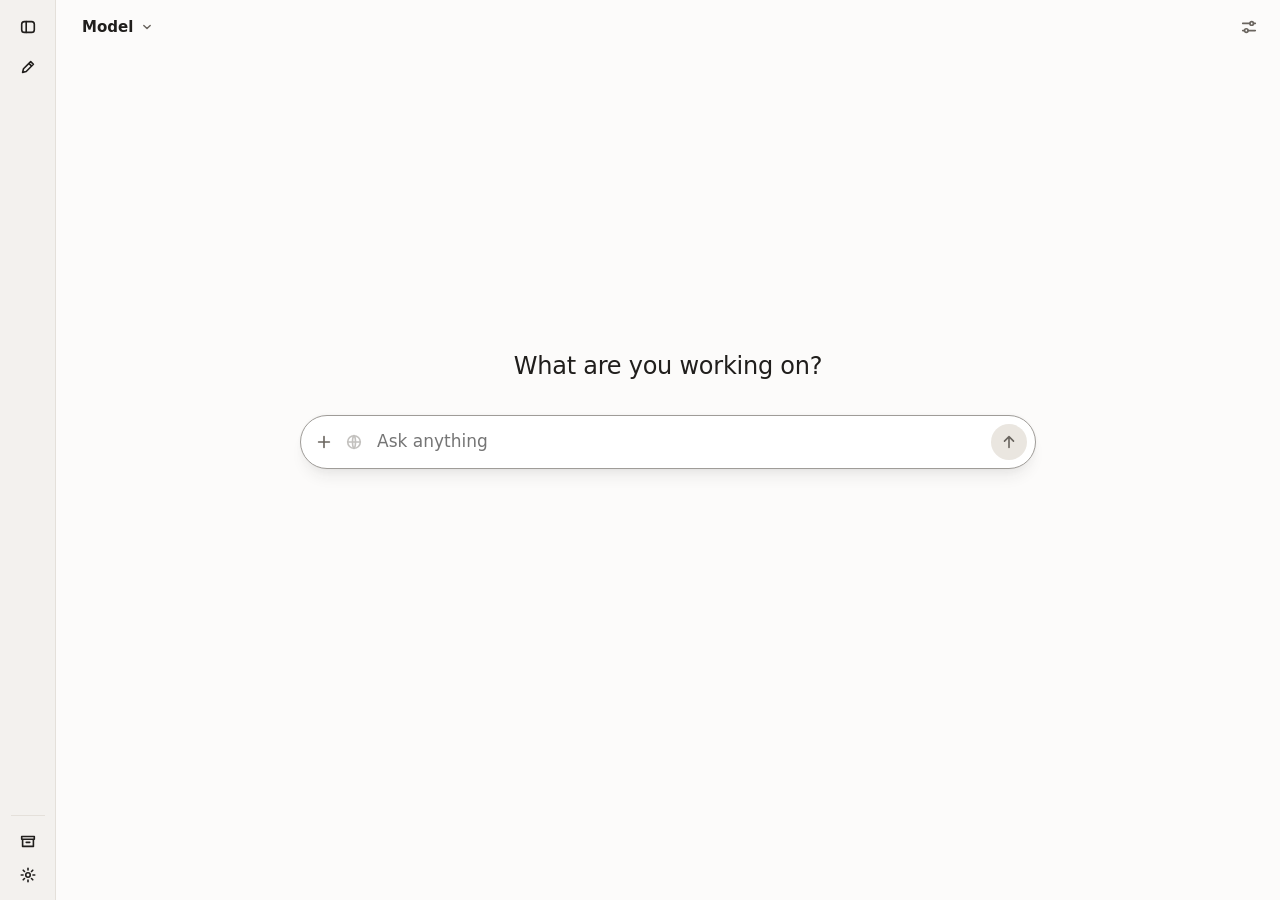
==== app/static/index.html @ 1ac556c8 "backup carries the defaults for new chats; titles follow the default model on a custom endpoint Co-A" ====
<!doctype html>
<html lang="en">
  <meta charset="utf-8" />
  <meta
    name="viewport"
    content="width=device-width, initial-scale=1, viewport-fit=cover"
  />
  <title>ChitChat</title>
  <link rel="stylesheet" href="vendor/katex/katex.min.css" />
  <link rel="stylesheet" href="vendor/open-props/sizes.min.css" />
  <link rel="stylesheet" href="vendor/open-props/shadows.min.css" />
  <link rel="stylesheet" href="vendor/open-props/easings.min.css" />
  <link rel="stylesheet" href="vendor/open-props/fonts.min.css" />
  <link rel="stylesheet" href="vendor/open-props/zindex.min.css" />
  <link rel="stylesheet" href="style.css" />
  <script src="early/theme.js"></script>
  <link
    rel="icon"
    href="data:image/svg+xml,%3Csvg xmlns='http://www.w3.org/2000/svg' viewBox='0 0 20 20'%3E%3Crect width='20' height='20' rx='5' fill='%230f7b6c'/%3E%3Cpath d='M5 6h10M5 10h7' stroke='white' stroke-width='1.8' stroke-linecap='round'/%3E%3C/svg%3E"
  />
  <body>
    <aside id="sidebar" aria-label="Conversations">
      <div class="side-head">
        <span class="brand">ChitChat</span>
        <button
          type="button"
          class="icon-btn nav-toggle"
          aria-label="Show conversations"
          title="Show conversations"
          aria-expanded="false"
        >
          <svg viewBox="0 0 20 20" aria-hidden="true">
            <rect x="3" y="4" width="14" height="12" rx="3" />
            <path d="M8 4v12" />
          </svg>
        </button>
      </div>
      <button
        id="new-chat"
        type="button"
        class="side-item"
        aria-label="New chat"
        title="New chat"
      >
        <svg viewBox="0 0 20 20" aria-hidden="true">
          <path d="M4 16l1-4 8-8 3 3-8 8-4 1zM11 6l3 3" />
        </svg>
        <span class="label">New chat</span>
      </button>
      <input
        id="search"
        dir="auto"
        type="search"
        class="side-search"
        placeholder="Search chats"
        aria-label="Search conversations"
        autocomplete="off"
        maxlength="200"
      />
      <nav id="conversations"></nav>
      <div class="side-foot">
        <button
          id="archived-btn"
          type="button"
          class="side-item"
          aria-pressed="false"
          aria-label="Archived chats"
          title="Archived chats"
        >
          <svg viewBox="0 0 20 20" aria-hidden="true">
            <path d="M3 5h14v3H3zM4 8v8h12V8M8 11.5h4" />
          </svg>
          <span class="label">Archived chats</span>
        </button>
        <button
          id="prefs-btn"
          type="button"
          class="side-item"
          aria-haspopup="dialog"
          aria-label="Settings"
          title="Settings"
        >
          <svg viewBox="0 0 20 20" aria-hidden="true">
            <circle cx="10" cy="10" r="2.5" />
            <path
              d="M10 2.5v2M10 15.5v2M2.5 10h2M15.5 10h2M4.7 4.7l1.4 1.4M13.9 13.9l1.4 1.4M4.7 15.3l1.4-1.4M13.9 6.1l1.4-1.4"
            />
          </svg>
          <span class="label">Settings</span>
        </button>
      </div>
    </aside>
    <div id="scrim" hidden></div>

    <main>
      <header class="topbar">
        <button
          id="toggle-nav"
          type="button"
          class="icon-btn nav-toggle"
          aria-label="Show conversations"
          title="Show conversations"
          aria-expanded="false"
        >
          <svg viewBox="0 0 20 20" aria-hidden="true">
            <path d="M3 6h14M3 10h14M3 14h14" />
          </svg>
        </button>
        <button
          id="model-btn"
          type="button"
          class="model-btn"
          popovertarget="model-menu"
          aria-haspopup="menu"
          aria-label="Model"
        >
          <span id="model-name">Model</span>
          <svg viewBox="0 0 20 20" aria-hidden="true">
            <path d="M6 8l4 4 4-4" />
          </svg>
        </button>
        <h1 id="title" dir="auto">New chat</h1>
        <a
          id="export-btn"
          class="icon-btn"
          download
          aria-label="Download as Markdown"
          title="Download as Markdown"
          hidden
        >
          <svg viewBox="0 0 20 20" aria-hidden="true">
            <path d="M10 3v9M6 8.5l4 4 4-4M4 16h12" />
          </svg>
        </a>
        <button
          id="settings-btn"
          type="button"
          class="icon-btn"
          aria-label="Chat settings"
        >
          <svg viewBox="0 0 20 20" aria-hidden="true">
            <path d="M3 6h8M15 6h2M3 14h2M9 14h8" />
            <circle cx="13" cy="6" r="2" />
            <circle cx="7" cy="14" r="2" />
          </svg>
        </button>
      </header>

      <div id="messages" role="log" aria-label="Messages" tabindex="-1">
        <div id="empty">
          <h1>What are you working on?</h1>
        </div>
        <div id="thread"></div>
      </div>
      <form id="form">
        <button
          id="jump"
          type="button"
          class="round-btn"
          aria-label="Jump to latest"
          title="Jump to latest"
          hidden
        >
          <svg viewBox="0 0 20 20" aria-hidden="true">
            <path d="M10 4v12M5 11l5 5 5-5" />
          </svg>
        </button>
        <div class="composer">
          <div id="chips" class="chips" aria-live="polite" hidden></div>
          <div class="lead">
            <button
              id="attach"
              type="button"
              class="icon-btn"
              aria-label="Attach files"
              title="Attach files"
            >
              <svg viewBox="0 0 20 20" aria-hidden="true">
                <path d="M10 4v12M4 10h12" />
              </svg>
            </button>
            <button
              id="search-toggle"
              type="button"
              class="icon-btn"
              aria-pressed="false"
              aria-label="Web search"
              title="Web search: off"
              disabled
            >
              <svg viewBox="0 0 20 20" aria-hidden="true">
                <circle cx="10" cy="10" r="7" />
                <path
                  d="M3 10h14M10 3c2.2 2 2.2 12 0 14M10 3c-2.2 2-2.2 12 0 14"
                />
              </svg>
            </button>
            <button
              id="tools-btn"
              type="button"
              class="icon-btn"
              popovertarget="tools-menu"
              aria-haspopup="true"
              aria-label="Tools"
              title="Tools"
              hidden
            >
              <svg viewBox="0 0 20 20" aria-hidden="true">
                <path
                  d="M12.5 3a4 4 0 0 0-3.7 5.5L3.6 13.7a1.7 1.7 0 0 0 2.4 2.4l5.2-5.2A4 4 0 0 0 16.7 7.5l-2.4 2.4-2.2-.6-.6-2.2 2.4-2.4A4 4 0 0 0 12.5 3z"
                />
              </svg>
            </button>
          </div>
          <textarea
            id="input"
            dir="auto"
            rows="1"
            placeholder="Ask anything"
            aria-label="Message"
            autofocus
          ></textarea>
          <label id="effort-wrap" class="effort" title="Thinking effort" hidden>
            <svg viewBox="0 0 20 20" aria-hidden="true">
              <path
                d="M7.5 14.5h5M8.5 17h3M10 3a5 5 0 0 0-3 9c.6.5 1 1.2 1 2h4c0-.8.4-1.5 1-2a5 5 0 0 0-3-9z"
              />
            </svg>
            <select id="effort" aria-label="Thinking effort"></select>
          </label>
          <button id="send" type="submit" aria-label="Send message" disabled>
            <svg class="i-send" viewBox="0 0 20 20" aria-hidden="true">
              <path d="M10 16V4M5 9l5-5 5 5" />
            </svg>
            <svg class="i-stop" viewBox="0 0 20 20" aria-hidden="true">
              <rect x="5" y="5" width="10" height="10" rx="2" />
            </svg>
          </button>
        </div>
        <p id="composer-note" class="composer-note" role="alert" hidden></p>
        <input id="file-input" type="file" multiple hidden />
      </form>

      <div id="toast" role="status" hidden>
        <span></span>
        <button type="button" class="btn">Undo</button>
      </div>

      <div id="drop" hidden>
        <p>Drop files to attach them</p>
      </div>

      <div id="model-menu" popover role="menu" aria-label="Choose a model">
        <p class="menu-head" aria-hidden="true">Model</p>
        <div id="model-list"></div>
        <p class="menu-note">Applies from your next message.</p>
        <p class="field-error" role="alert" hidden></p>
        <button
          id="more-settings"
          type="button"
          role="menuitem"
          class="menu-item"
        >
          <svg viewBox="0 0 20 20" aria-hidden="true">
            <path d="M3 6h8M15 6h2M3 14h2M9 14h8" />
            <circle cx="13" cy="6" r="2" />
            <circle cx="7" cy="14" r="2" />
          </svg>
          <span class="menu-name">Chat settings…</span>
        </button>
      </div>

      <div
        id="retry-menu"
        popover
        role="menu"
        aria-label="Try again with another model"
      >
        <p class="menu-head" aria-hidden="true">Try again with</p>
        <div id="retry-list"></div>
        <p class="menu-note">
          For this reply only. The new answer is kept next to the old one.
        </p>
      </div>

      <div id="tools-menu" popover aria-label="Tools">
        <p class="menu-head" aria-hidden="true">Tools</p>
        <div id="tools-list"></div>
        <p class="menu-note">
          Switched on per chat; applies from your next message.
        </p>
      </div>
    </main>

    <dialog id="rename-dialog" closedby="any" aria-labelledby="rename-heading">
      <form method="dialog">
        <h2 id="rename-heading">Rename conversation</h2>
        <input
          id="rename-input"
          dir="auto"
          required
          maxlength="200"
          autocomplete="off"
          aria-label="Conversation title"
          autofocus
        />
        <div class="dialog-actions">
          <button type="button" class="btn" data-cancel>Cancel</button>
          <button type="submit" value="save" class="btn primary">Save</button>
        </div>
      </form>
    </dialog>

    <dialog id="purge-dialog" closedby="any" aria-labelledby="purge-heading">
      <form method="dialog">
        <h2 id="purge-heading">Delete old archived chats?</h2>
        <p id="purge-text"></p>
        <div class="dialog-actions">
          <button type="button" class="btn" data-cancel>Keep them</button>
          <button type="submit" value="delete" class="btn danger">
            Delete for good
          </button>
        </div>
      </form>
    </dialog>

    <dialog id="delete-dialog" closedby="any" aria-labelledby="delete-heading">
      <form method="dialog">
        <h2 id="delete-heading">Delete this conversation?</h2>
        <p>
          <strong id="delete-name"></strong> and all its messages will be
          removed. You can undo it for a few seconds afterwards.
        </p>
        <div class="dialog-actions">
          <button type="button" class="btn" data-cancel>Keep it</button>
          <button type="submit" value="delete" class="btn danger">
            Delete
          </button>
        </div>
      </form>
    </dialog>

    <dialog
      id="settings-dialog"
      closedby="any"
      aria-labelledby="settings-heading"
    >
      <form method="dialog">
        <h2 id="settings-heading">Chat settings</h2>
        <label
          >Model
          <select id="set-model"></select
        ></label>
        <label
          >System prompt
          <textarea
            id="set-system"
            dir="auto"
            rows="4"
            maxlength="10000"
            placeholder="Optional. Applies to this conversation only."
          ></textarea>
        </label>
        <label id="effort-field"
          >Reasoning effort
          <select id="set-effort"></select>
        </label>
        <label id="temp-field"
          >Temperature
          <input
            id="set-temp"
            type="number"
            min="0"
            max="2"
            step="0.1"
            placeholder="Default"
          />
        </label>
        <p class="field-note">Changes apply from your next message.</p>
        <p id="usage-total" class="field-note" hidden></p>
        <p id="export-row" class="field-note" hidden>
          Export this chat: <a id="export-md" download>Markdown</a> ·
          <a id="export-json" download>JSON</a>
        </p>
        <p class="field-error" role="alert" hidden></p>
        <div class="dialog-actions">
          <button type="button" class="btn" data-cancel>Cancel</button>
          <button type="submit" value="save" class="btn primary">Save</button>
        </div>
      </form>
    </dialog>

    <dialog id="prefs-dialog" closedby="any" aria-labelledby="prefs-heading">
      <header class="prefs-head">
        <h2 id="prefs-heading">Settings</h2>
        <button
          type="button"
          class="icon-btn"
          data-cancel
          aria-label="Close settings"
          title="Close"
        >
          <svg viewBox="0 0 20 20" aria-hidden="true">
            <path d="M5 5l10 10M15 5L5 15" />
          </svg>
        </button>
      </header>
      <div class="prefs-body">
        <div
          class="prefs-tabs"
          role="tablist"
          aria-orientation="vertical"
          aria-label="Settings sections"
        >
          <button
            type="button"
            role="tab"
            id="tab-general"
            aria-controls="panel-general"
            aria-selected="true"
          >
            General
          </button>
          <button
            type="button"
            role="tab"
            id="tab-personalization"
            aria-controls="panel-personalization"
            aria-selected="false"
            tabindex="-1"
          >
            Personalization
          </button>
          <button
            type="button"
            role="tab"
            id="tab-data"
            aria-controls="panel-data"
            aria-selected="false"
            tabindex="-1"
          >
            Data controls
          </button>
          <button
            type="button"
            role="tab"
            id="tab-server"
            aria-controls="panel-server"
            aria-selected="false"
            tabindex="-1"
          >
            Server
          </button>
        </div>

        <div class="prefs-panels">
          <section
            role="tabpanel"
            id="panel-general"
            aria-labelledby="tab-general"
            tabindex="0"
          >
            <h3>General</h3>
            <div class="pref-card">
              <div class="pref-row">
                <div class="pref-text">
                  <label for="pref-theme">Appearance</label>
                  <p id="pref-theme-note">
                    Follow your system, or always light or dark.
                  </p>
                </div>
                <select id="pref-theme" aria-describedby="pref-theme-note">
                  <option value="system">System</option>
                  <option value="light">Light</option>
                  <option value="dark">Dark</option>
                </select>
              </div>
            </div>
            <h3>New chats</h3>
            <div class="pref-card">
              <div class="pref-row">
                <div class="pref-text">
                  <label for="pref-model">Model</label>
                  <p id="pref-model-note">
                    Used by every chat that doesn't pick its own.
                  </p>
                </div>
                <select
                  id="pref-model"
                  aria-describedby="pref-model-note"
                ></select>
              </div>
              <div class="pref-row">
                <div class="pref-text">
                  <label for="pref-effort">Thinking effort</label>
                  <p id="pref-effort-note">
                    For models that think before they answer.
                  </p>
                </div>
                <select
                  id="pref-effort"
                  aria-describedby="pref-effort-note"
                ></select>
              </div>
              <div class="pref-row">
                <div class="pref-text">
                  <label for="pref-search">Web search</label>
                  <p id="pref-search-note">
                    Start new chats with web search on.
                  </p>
                </div>
                <input
                  id="pref-search"
                  type="checkbox"
                  role="switch"
                  aria-describedby="pref-search-note"
                />
              </div>
            </div>
            <p id="defaults-error" class="field-error" role="alert" hidden>
              Couldn't save. Check your connection and try again.
            </p>
            <h3>Keyboard shortcuts</h3>
            <div class="pref-card" id="shortcut-list"></div>
            <p class="pref-note">
              One chat can differ: the sliders button at the top right of a chat
              sets its own model, system prompt and temperature.
            </p>
          </section>

          <section
            role="tabpanel"
            id="panel-personalization"
            aria-labelledby="tab-personalization"
            tabindex="0"
            hidden
          >
            <h3>Custom instructions</h3>
            <div class="pref-card">
              <div class="pref-stack">
                <div class="pref-text">
                  <label for="set-instructions"
                    >What should the model know about you or how you like
                    answers?</label
                  >
                  <p id="instructions-note">
                    Sent with every conversation, before the chat's own system
                    prompt.
                  </p>
                </div>
                <textarea
                  id="set-instructions"
                  dir="auto"
                  rows="6"
                  maxlength="10000"
                  aria-describedby="instructions-note"
                ></textarea>
                <div class="pref-actions">
                  <span id="instructions-status" role="status"></span>
                  <button
                    type="button"
                    id="instructions-save"
                    class="btn primary"
                  >
                    Save
                  </button>
                </div>
              </div>
            </div>
            <h3>Built-in instructions</h3>
            <div class="pref-card">
              <details class="pref-stack" id="default-instructions">
                <summary>What ChitChat always tells the model</summary>
                <pre id="default-instructions-text" tabindex="0"></pre>
                <p class="pref-note">
                  Set by <code>DEFAULT_SYSTEM_PROMPT</code> in
                  <code>.env</code>. Your custom instructions and the chat's
                  system prompt come after it.
                </p>
              </details>
            </div>
          </section>

          <section
            role="tabpanel"
            id="panel-data"
            aria-labelledby="tab-data"
            tabindex="0"
            hidden
          >
            <h3>Export</h3>
            <div class="pref-card">
              <div class="pref-row">
                <div class="pref-text">
                  <span class="pref-label">Export with attachments</span>
                  <p>
                    A zip with every chat, every version of your messages, your
                    custom instructions and the attached files.
                  </p>
                </div>
                <a
                  class="btn"
                  href="/api/export?format=full"
                  download
                  aria-label="Export with attachments"
                  >Export</a
                >
              </div>
              <div class="pref-row">
                <div class="pref-text">
                  <span class="pref-label">Export all chats</span>
                  <p>One JSON file to import again, without the attachments.</p>
                </div>
                <a
                  class="btn"
                  href="/api/export?format=json"
                  download
                  aria-label="Export all chats"
                  >Export</a
                >
              </div>
              <div class="pref-row">
                <div class="pref-text">
                  <span class="pref-label">Export as Markdown</span>
                  <p>
                    A zip with a file per chat, to read. It cannot be imported.
                  </p>
                </div>
                <a
                  class="btn"
                  href="/api/export?format=md"
                  download
                  aria-label="Export as Markdown"
                  >Export</a
                >
              </div>
            </div>
            <h3>Import</h3>
            <div class="pref-card">
              <div class="pref-stack">
                <div class="pref-text">
                  <label for="import-file">Import chats from a file</label>
                  <p id="import-note">
                    A JSON file or a zip made by Export. Chats that are already
                    here are left as they are: nothing is overwritten. Your
                    custom instructions and defaults for new chats are taken
                    only if you have none.
                  </p>
                </div>
                <input
                  id="import-file"
                  type="file"
                  accept=".json,.zip,application/json,application/zip"
                  aria-describedby="import-note"
                />
                <p id="backup-status" role="status" hidden></p>
              </div>
            </div>
            <h3>Storage</h3>
            <div class="pref-card">
              <div class="pref-row">
                <div class="pref-text">
                  <span class="pref-label">Space used</span>
                  <p id="storage-summary">Loading…</p>
                </div>
              </div>
              <div class="pref-row">
                <div class="pref-text">
                  <span class="pref-label">Unused files</span>
                  <p id="unused-note"></p>
                </div>
                <button
                  type="button"
                  id="clear-unused"
                  class="btn"
                  aria-label="Delete unused files"
                  disabled
                >
                  Delete
                </button>
              </div>
              <div class="pref-row">
                <div class="pref-text">
                  <label for="archived-age">Old archived chats</label>
                  <p id="archived-note"></p>
                </div>
                <div class="pref-controls">
                  <select id="archived-age">
                    <option value="30">Older than 30 days</option>
                    <option value="90" selected>Older than 90 days</option>
                    <option value="180">Older than 6 months</option>
                    <option value="365">Older than a year</option>
                  </select>
                  <button
                    type="button"
                    id="delete-archived"
                    class="btn"
                    aria-label="Delete archived chats"
                    disabled
                  >
                    Delete
                  </button>
                </div>
              </div>
            </div>
            <p id="storage-status" class="pref-note" role="status" hidden></p>
          </section>

          <section
            role="tabpanel"
            id="panel-server"
            aria-labelledby="tab-server"
            tabindex="0"
            hidden
          >
            <p class="pref-note pref-lead">
              What this server is set up with. It comes from <code>.env</code>:
              edit that and restart to change it.
            </p>
            <div id="server-config"></div>
            <p class="field-error" role="alert" hidden id="server-error"></p>
          </section>
        </div>
      </div>
    </dialog>

    <script src="vendor/marked.umd.js"></script>
    <script src="vendor/purify.min.js"></script>
    <script src="vendor/highlight.min.js"></script>
    <script src="vendor/katex/katex.min.js"></script>
    <script type="module" src="app.js"></script>
  </body>
</html>
---- app/static/vendor/open-props/sizes.min.css ----
:where(html){--size-000:-.5rem;--size-00:-.25rem;--size-1:.25rem;--size-2:.5rem;--size-3:1rem;--size-4:1.25rem;--size-5:1.5rem;--size-6:1.75rem;--size-7:2rem;--size-8:3rem;--size-9:4rem;--size-10:5rem;--size-11:7.5rem;--size-12:10rem;--size-13:15rem;--size-14:20rem;--size-15:30rem;--size-px-000:-8px;--size-px-00:-4px;--size-px-1:4px;--size-px-2:8px;--size-px-3:16px;--size-px-4:20px;--size-px-5:24px;--size-px-6:28px;--size-px-7:32px;--size-px-8:48px;--size-px-9:64px;--size-px-10:80px;--size-px-11:120px;--size-px-12:160px;--size-px-13:240px;--size-px-14:320px;--size-px-15:480px;--size-fluid-1:max(.5rem,min(1vw,1rem));--size-fluid-2:max(1rem,min(2vw,1.5rem));--size-fluid-3:max(1.5rem,min(3vw,2rem));--size-fluid-4:max(2rem,min(4vw,3rem));--size-fluid-5:max(4rem,min(5vw,5rem));--size-fluid-6:max(5rem,min(7vw,7.5rem));--size-fluid-7:max(7.5rem,min(10vw,10rem));--size-fluid-8:max(10rem,min(20vw,15rem));--size-fluid-9:max(15rem,min(30vw,20rem));--size-fluid-10:max(20rem,min(40vw,30rem));--size-content-1:20ch;--size-content-2:45ch;--size-content-3:60ch;--size-header-1:20ch;--size-header-2:25ch;--size-header-3:35ch;--size-xxs:240px;--size-xs:360px;--size-sm:480px;--size-md:768px;--size-lg:1024px;--size-xl:1440px;--size-xxl:1920px;--size-relative-000:-.5ch;--size-relative-00:-.25ch;--size-relative-1:.25ch;--size-relative-2:.5ch;--size-relative-3:1ch;--size-relative-4:1.25ch;--size-relative-5:1.5ch;--size-relative-6:1.75ch;--size-relative-7:2ch;--size-relative-8:3ch;--size-relative-9:4ch;--size-relative-10:5ch;--size-relative-11:7.5ch;--size-relative-12:10ch;--size-relative-13:15ch;--size-relative-14:20ch;--size-relative-15:30ch}
---- app/static/vendor/open-props/shadows.min.css ----
:where(html){--shadow-color:220 3% 15%;--shadow-strength:1%;--shadow-strength-3:calc(var(--shadow-strength) + 2%);--shadow-strength-4:calc(var(--shadow-strength) + 3%);--shadow-strength-5:calc(var(--shadow-strength) + 4%);--shadow-strength-6:calc(var(--shadow-strength) + 5%);--shadow-strength-7:calc(var(--shadow-strength) + 6%);--shadow-strength-8:calc(var(--shadow-strength) + 7%);--shadow-strength-10:calc(var(--shadow-strength) + 9%);--inner-shadow-highlight:inset 0 -.5px 0 0 #fff,inset 0 .5px 0 0 rgba(0,0,0,.067);--shadow-1:0 1px 2px -1px hsl(var(--shadow-color)/var(--shadow-strength-10));--shadow-2:0 3px 5px -2px hsl(var(--shadow-color)/var(--shadow-strength-4)),0 7px 14px -5px hsl(var(--shadow-color)/var(--shadow-strength-6));--shadow-3:0 -1px 3px 0 hsl(var(--shadow-color)/var(--shadow-strength-3)),0 1px 2px -5px hsl(var(--shadow-color)/var(--shadow-strength-3)),0 2px 5px -5px hsl(var(--shadow-color)/var(--shadow-strength-5)),0 4px 12px -5px hsl(var(--shadow-color)/var(--shadow-strength-6)),0 12px 15px -5px hsl(var(--shadow-color)/var(--shadow-strength-8));--shadow-4:0 -2px 5px 0 hsl(var(--shadow-color)/var(--shadow-strength-3)),0 1px 1px -2px hsl(var(--shadow-color)/var(--shadow-strength-4)),0 2px 2px -2px hsl(var(--shadow-color)/var(--shadow-strength-4)),0 5px 5px -2px hsl(var(--shadow-color)/var(--shadow-strength-5)),0 9px 9px -2px hsl(var(--shadow-color)/var(--shadow-strength-6)),0 16px 16px -2px hsl(var(--shadow-color)/var(--shadow-strength-7));--shadow-5:0 -1px 2px 0 hsl(var(--shadow-color)/var(--shadow-strength-3)),0 2px 1px -2px hsl(var(--shadow-color)/var(--shadow-strength-4)),0 5px 5px -2px hsl(var(--shadow-color)/var(--shadow-strength-4)),0 10px 10px -2px hsl(var(--shadow-color)/var(--shadow-strength-5)),0 20px 20px -2px hsl(var(--shadow-color)/var(--shadow-strength-6)),0 40px 40px -2px hsl(var(--shadow-color)/var(--shadow-strength-8));--shadow-6:0 -1px 2px 0 hsl(var(--shadow-color)/var(--shadow-strength-3)),0 3px 2px -2px hsl(var(--shadow-color)/var(--shadow-strength-4)),0 7px 5px -2px hsl(var(--shadow-color)/var(--shadow-strength-4)),0 12px 10px -2px hsl(var(--shadow-color)/var(--shadow-strength-5)),0 22px 18px -2px hsl(var(--shadow-color)/var(--shadow-strength-6)),0 41px 33px -2px hsl(var(--shadow-color)/var(--shadow-strength-7)),0 100px 80px -2px hsl(var(--shadow-color)/var(--shadow-strength-8));--inner-shadow-0:inset 0 0 0 1px hsl(var(--shadow-color)/var(--shadow-strength-10));--inner-shadow-1:inset 0 1px 2px 0 hsl(var(--shadow-color)/var(--shadow-strength-10)),var(--inner-shadow-highlight);--inner-shadow-2:inset 0 1px 4px 0 hsl(var(--shadow-color)/var(--shadow-strength-10)),var(--inner-shadow-highlight);--inner-shadow-3:inset 0 2px 8px 0 hsl(var(--shadow-color)/var(--shadow-strength-10)),var(--inner-shadow-highlight);--inner-shadow-4:inset 0 2px 14px 0 hsl(var(--shadow-color)/var(--shadow-strength-10)),var(--inner-shadow-highlight)}@media (prefers-color-scheme:dark){:where(html){--shadow-color:220 40% 2%;--shadow-strength:25%;--inner-shadow-highlight:inset 0 -.5px 0 0 hsla(0,0%,100%,.067),inset 0 .5px 0 0 rgba(0,0,0,.467)}}
---- app/static/vendor/open-props/easings.min.css ----
:where(html){--ease-1:cubic-bezier(.25,0,.5,1);--ease-2:cubic-bezier(.25,0,.4,1);--ease-3:cubic-bezier(.25,0,.3,1);--ease-4:cubic-bezier(.25,0,.2,1);--ease-5:cubic-bezier(.25,0,.1,1);--ease-in-1:cubic-bezier(.25,0,1,1);--ease-in-2:cubic-bezier(.50,0,1,1);--ease-in-3:cubic-bezier(.70,0,1,1);--ease-in-4:cubic-bezier(.90,0,1,1);--ease-in-5:cubic-bezier(1,0,1,1);--ease-out-1:cubic-bezier(0,0,.75,1);--ease-out-2:cubic-bezier(0,0,.50,1);--ease-out-3:cubic-bezier(0,0,.3,1);--ease-out-4:cubic-bezier(0,0,.1,1);--ease-out-5:cubic-bezier(0,0,0,1);--ease-in-out-1:cubic-bezier(.1,0,.9,1);--ease-in-out-2:cubic-bezier(.3,0,.7,1);--ease-in-out-3:cubic-bezier(.5,0,.5,1);--ease-in-out-4:cubic-bezier(.7,0,.3,1);--ease-in-out-5:cubic-bezier(.9,0,.1,1);--ease-elastic-out-1:cubic-bezier(.5,.75,.75,1.25);--ease-elastic-out-2:cubic-bezier(.5,1,.75,1.25);--ease-elastic-out-3:cubic-bezier(.5,1.25,.75,1.25);--ease-elastic-out-4:cubic-bezier(.5,1.5,.75,1.25);--ease-elastic-out-5:cubic-bezier(.5,1.75,.75,1.25);--ease-elastic-in-1:cubic-bezier(.5,-0.25,.75,1);--ease-elastic-in-2:cubic-bezier(.5,-0.50,.75,1);--ease-elastic-in-3:cubic-bezier(.5,-0.75,.75,1);--ease-elastic-in-4:cubic-bezier(.5,-1.00,.75,1);--ease-elastic-in-5:cubic-bezier(.5,-1.25,.75,1);--ease-elastic-in-out-1:cubic-bezier(.5,-.1,.1,1.5);--ease-elastic-in-out-2:cubic-bezier(.5,-.3,.1,1.5);--ease-elastic-in-out-3:cubic-bezier(.5,-.5,.1,1.5);--ease-elastic-in-out-4:cubic-bezier(.5,-.7,.1,1.5);--ease-elastic-in-out-5:cubic-bezier(.5,-.9,.1,1.5);--ease-step-1:steps(2);--ease-step-2:steps(3);--ease-step-3:steps(4);--ease-step-4:steps(7);--ease-step-5:steps(10);--ease-elastic-1:var(--ease-elastic-out-1);--ease-elastic-2:var(--ease-elastic-out-2);--ease-elastic-3:var(--ease-elastic-out-3);--ease-elastic-4:var(--ease-elastic-out-4);--ease-elastic-5:var(--ease-elastic-out-5);--ease-squish-1:var(--ease-elastic-in-out-1);--ease-squish-2:var(--ease-elastic-in-out-2);--ease-squish-3:var(--ease-elastic-in-out-3);--ease-squish-4:var(--ease-elastic-in-out-4);--ease-squish-5:var(--ease-elastic-in-out-5);--ease-spring-1:linear(0,0.006,0.025 2.8%,0.101 6.1%,0.539 18.9%,0.721 25.3%,0.849 31.5%,0.937 38.1%,0.968 41.8%,0.991 45.7%,1.006 50.1%,1.015 55%,1.017 63.9%,1.001);--ease-spring-2:linear(0,0.007,0.029 2.2%,0.118 4.7%,0.625 14.4%,0.826 19%,0.902,0.962,1.008 26.1%,1.041 28.7%,1.064 32.1%,1.07 36%,1.061 40.5%,1.015 53.4%,0.999 61.6%,0.995 71.2%,1);--ease-spring-3:linear(0,0.009,0.035 2.1%,0.141 4.4%,0.723 12.9%,0.938 16.7%,1.017,1.077,1.121,1.149 24.3%,1.159,1.163,1.161,1.154 29.9%,1.129 32.8%,1.051 39.6%,1.017 43.1%,0.991,0.977 51%,0.974 53.8%,0.975 57.1%,0.997 69.8%,1.003 76.9%,1);--ease-spring-4:linear(0,0.009,0.037 1.7%,0.153 3.6%,0.776 10.3%,1.001,1.142 16%,1.185,1.209 19%,1.215 19.9% 20.8%,1.199,1.165 25%,1.056 30.3%,1.008 33%,0.973,0.955 39.2%,0.953 41.1%,0.957 43.3%,0.998 53.3%,1.009 59.1% 63.7%,0.998 78.9%,1);--ease-spring-5:linear(0,0.01,0.04 1.6%,0.161 3.3%,0.816 9.4%,1.046,1.189 14.4%,1.231,1.254 17%,1.259,1.257 18.6%,1.236,1.194 22.3%,1.057 27%,0.999 29.4%,0.955 32.1%,0.942,0.935 34.9%,0.933,0.939 38.4%,1 47.3%,1.011,1.017 52.6%,1.016 56.4%,1 65.2%,0.996 70.2%,1.001 87.2%,1);--ease-bounce-1:linear(0,0.004,0.016,0.035,0.063,0.098,0.141,0.191,0.25,0.316,0.391 36.8%,0.563,0.766,1 58.8%,0.946,0.908 69.1%,0.895,0.885,0.879,0.878,0.879,0.885,0.895,0.908 89.7%,0.946,1);--ease-bounce-2:linear(0,0.004,0.016,0.035,0.063,0.098,0.141 15.1%,0.25,0.391,0.562,0.765,1,0.892 45.2%,0.849,0.815,0.788,0.769,0.757,0.753,0.757,0.769,0.788,0.815,0.85,0.892 75.2%,1 80.2%,0.973,0.954,0.943,0.939,0.943,0.954,0.973,1);--ease-bounce-3:linear(0,0.004,0.016,0.035,0.062,0.098,0.141 11.4%,0.25,0.39,0.562,0.764,1 30.3%,0.847 34.8%,0.787,0.737,0.699,0.672,0.655,0.65,0.656,0.672,0.699,0.738,0.787,0.847 61.7%,1 66.2%,0.946,0.908,0.885 74.2%,0.879,0.878,0.879,0.885 79.5%,0.908,0.946,1 87.4%,0.981,0.968,0.96,0.957,0.96,0.968,0.981,1);--ease-bounce-4:linear(0,0.004,0.016 3%,0.062,0.141,0.25,0.391,0.562 18.2%,1 24.3%,0.81,0.676 32.3%,0.629,0.595,0.575,0.568,0.575,0.595,0.629,0.676 48.2%,0.811,1 56.2%,0.918,0.86,0.825,0.814,0.825,0.86,0.918,1 77.2%,0.94 80.6%,0.925,0.92,0.925,0.94 87.5%,1 90.9%,0.974,0.965,0.974,1);--ease-bounce-5:linear(0,0.004,0.016 2.5%,0.063,0.141,0.25 10.1%,0.562,1 20.2%,0.783,0.627,0.534 30.9%,0.511,0.503,0.511,0.534 38%,0.627,0.782,1 48.7%,0.892,0.815,0.769 56.3%,0.757,0.753,0.757,0.769 61.3%,0.815,0.892,1 68.8%,0.908 72.4%,0.885,0.878,0.885,0.908 79.4%,1 83%,0.954 85.5%,0.943,0.939,0.943,0.954 90.5%,1 93%,0.977,0.97,0.977,1);--ease-circ-in:cubic-bezier(.6,.04,.98,.335);--ease-circ-in-out:cubic-bezier(.785,.135,.15,.86);--ease-circ-out:cubic-bezier(.075,.82,.165,1);--ease-cubic-in:cubic-bezier(.55,.055,.675,.19);--ease-cubic-in-out:cubic-bezier(.645,.045,.355,1);--ease-cubic-out:cubic-bezier(.215,.61,.355,1);--ease-expo-in:cubic-bezier(.95,.05,.795,.035);--ease-expo-in-out:cubic-bezier(1,0,0,1);--ease-expo-out:cubic-bezier(.19,1,.22,1);--ease-quad-in:cubic-bezier(.55,.085,.68,.53);--ease-quad-in-out:cubic-bezier(.455,.03,.515,.955);--ease-quad-out:cubic-bezier(.25,.46,.45,.94);--ease-quart-in:cubic-bezier(.895,.03,.685,.22);--ease-quart-in-out:cubic-bezier(.77,0,.175,1);--ease-quart-out:cubic-bezier(.165,.84,.44,1);--ease-quint-in:cubic-bezier(.755,.05,.855,.06);--ease-quint-in-out:cubic-bezier(.86,0,.07,1);--ease-quint-out:cubic-bezier(.23,1,.32,1);--ease-sine-in:cubic-bezier(.47,0,.745,.715);--ease-sine-in-out:cubic-bezier(.445,.05,.55,.95);--ease-sine-out:cubic-bezier(.39,.575,.565,1)}
---- app/static/vendor/open-props/fonts.min.css ----
:where(html){--font-system-ui:system-ui,-apple-system,Segoe UI,Roboto,Ubuntu,Cantarell,Noto Sans,sans-serif;--font-transitional:Charter,Bitstream Charter,Sitka Text,Cambria,serif;--font-old-style:Iowan Old Style,Palatino Linotype,URW Palladio L,P052,serif;--font-humanist:Seravek,Gill Sans Nova,Ubuntu,Calibri,DejaVu Sans,source-sans-pro,sans-serif;--font-geometric-humanist:Avenir,Montserrat,Corbel,URW Gothic,source-sans-pro,sans-serif;--font-classical-humanist:Optima,Candara,Noto Sans,source-sans-pro,sans-serif;--font-neo-grotesque:Inter,Roboto,Helvetica Neue,Arial Nova,Nimbus Sans,Arial,sans-serif;--font-monospace-slab-serif:Nimbus Mono PS,Courier New,monospace;--font-monospace-code:Dank Mono,Operator Mono,Inconsolata,Fira Mono,ui-monospace,SF Mono,Monaco,Droid Sans Mono,Source Code Pro,Cascadia Code,Menlo,Consolas,DejaVu Sans Mono,monospace;--font-industrial:Bahnschrift,DIN Alternate,Franklin Gothic Medium,Nimbus Sans Narrow,sans-serif-condensed,sans-serif;--font-rounded-sans:ui-rounded,Hiragino Maru Gothic ProN,Quicksand,Comfortaa,Manjari,Arial Rounded MT,Arial Rounded MT Bold,Calibri,source-sans-pro,sans-serif;--font-slab-serif:Rockwell,Rockwell Nova,Roboto Slab,DejaVu Serif,Sitka Small,serif;--font-antique:Superclarendon,Bookman Old Style,URW Bookman,URW Bookman L,Georgia Pro,Georgia,serif;--font-didone:Didot,Bodoni MT,Noto Serif Display,URW Palladio L,P052,Sylfaen,serif;--font-handwritten:Segoe Print,Bradley Hand,Chilanka,TSCu_Comic,casual,cursive;--font-sans:var(--font-system-ui);--font-serif:ui-serif,serif;--font-mono:var(--font-monospace-code);--font-weight-1:100;--font-weight-2:200;--font-weight-3:300;--font-weight-4:400;--font-weight-5:500;--font-weight-6:600;--font-weight-7:700;--font-weight-8:800;--font-weight-9:900;--font-lineheight-00:.95;--font-lineheight-0:1.1;--font-lineheight-1:1.25;--font-lineheight-2:1.375;--font-lineheight-3:1.5;--font-lineheight-4:1.75;--font-lineheight-5:2;--font-letterspacing-0:-.05em;--font-letterspacing-1:.025em;--font-letterspacing-2:.050em;--font-letterspacing-3:.075em;--font-letterspacing-4:.150em;--font-letterspacing-5:.500em;--font-letterspacing-6:.750em;--font-letterspacing-7:1em;--font-size-00:.5rem;--font-size-0:.75rem;--font-size-1:1rem;--font-size-2:1.1rem;--font-size-3:1.25rem;--font-size-4:1.5rem;--font-size-5:2rem;--font-size-6:2.5rem;--font-size-7:3rem;--font-size-8:3.5rem;--font-size-fluid-0:max(.75rem,min(2vw,1rem));--font-size-fluid-1:max(1rem,min(4vw,1.5rem));--font-size-fluid-2:max(1.5rem,min(6vw,2.5rem));--font-size-fluid-3:max(2rem,min(9vw,3.5rem))}
---- app/static/vendor/open-props/zindex.min.css ----
:where(html){--layer-1:1;--layer-2:2;--layer-3:3;--layer-4:4;--layer-5:5;--layer-important:2147483647}
---- app/static/style.css ----
:root {
  color-scheme: light dark;
  /* Warm graphite and paper, one deep teal accent. Light: paper page (--bg, also the sidebar), brighter sheet
     (--surface) for the conversation. Dark: warm charcoal, never pure black. */
  --bg: light-dark(#f3f1ee, #141312);
  --surface: light-dark(#fcfbfa, #1b1a19);
  --raised: light-dark(
    #ffffff,
    #262422
  ); /* the composer: lifted off the page */
  --ink: light-dark(#201e1c, #ece9e5);
  --muted: light-dark(#6a655f, #a39d96);
  --line: light-dark(#e4e0da, #2f2c29);
  --hover: light-dark(#eae6e0, #2a2724);
  --accent: light-dark(#0f7b6c, #5fd0bc);
  --on-accent: light-dark(#ffffff, #0f1412);
  --danger: light-dark(#b42318, #ff9087);
  --spark-1: var(
    --accent
  ); /* the send button's hover gradient: the accent, then three more hues */
  --spark-2: light-dark(#3b5bdb, #8fa4ff);
  --spark-3: light-dark(#d6336c, #ff9bc2);
  --spark-4: light-dark(#e8801f, #ffc07a);
  --bubble: light-dark(
    #ebe7e1,
    #2a2724
  ); /* sent messages and inline code: a step above the page */
  --shadow-color: 30 10% 14%; /* Open Props' shadows take their hue from here: warm, to match */
  --r-sm: var(--size-2); /* controls */
  --r-lg: var(--size-3); /* containers: menus, dialogs, code blocks, bubbles */
  --text-sm: 0.875rem; /* secondary text; --font-size-0 (.75rem) is for the smallest */
  /* ChatGPT's own stack (read from chatgpt.com): no web font, the OS interface font: San Francisco on macOS and
     iOS, Segoe UI on Windows */
  --sans:
    ui-sans-serif, -apple-system, system-ui, 'Segoe UI', Helvetica,
    'Apple Color Emoji', Arial, sans-serif, 'Segoe UI Emoji', 'Segoe UI Symbol';
  --mono: ui-monospace, 'SF Mono', Menlo, Consolas, monospace;
  --col: 46rem;
  --measure: 62ch; /* the longest line of answer text; code, tables and math may run to the column */
}
@media (prefers-color-scheme: dark) {
  :root {
    --shadow-color: 30 20% 2%;
  }
}
/* The Appearance setting's choice (preferences.js) beats the system's; "system" sets no attribute. */
:root[data-theme='light'] {
  color-scheme: light;
  --shadow-color: 30 10% 14%;
}
:root[data-theme='dark'] {
  color-scheme: dark;
  --shadow-color: 30 20% 2%;
}

* {
  box-sizing: border-box;
  scrollbar-width: thin;
  scrollbar-color: var(--line) transparent;
}
::selection {
  background: color-mix(in srgb, var(--accent) 30%, transparent);
}
:root {
  accent-color: var(--accent);
}
[hidden] {
  display: none !important;
}
body {
  margin: 0;
  height: 100dvh;
  display: grid;
  grid-template: minmax(0, 1fr) / 3.5rem minmax(0, 1fr);
  background: var(--surface);
  color: var(--ink);
  font: 15px/var(--font-lineheight-3) var(--sans);
  -webkit-font-smoothing: antialiased;
  text-rendering: optimizeLegibility;
}
:focus-visible {
  outline: 2px solid var(--accent);
  outline-offset: 2px;
}
/* one transition for everything that reacts to the pointer; reduced motion removes it below */
:where(
  .btn,
  .icon-btn,
  .round-btn,
  .side-item,
  .conv,
  .menu-item,
  .model-btn,
  .actions button,
  .code-copy,
  #send,
  .tile-file
) {
  transition:
    background-color 0.15s var(--ease-out-3),
    color 0.15s var(--ease-out-3),
    border-color 0.15s var(--ease-out-3),
    scale 0.1s var(--ease-out-3);
}
:where(.btn, .icon-btn, .round-btn, #send):active:not(:disabled) {
  scale: 0.94;
}
button {
  font: inherit;
  color: inherit;
  background: none;
  border: 0;
  cursor: pointer;
}
button:disabled {
  cursor: default;
}
svg {
  width: 18px;
  height: 18px;
  fill: none;
  stroke: currentColor;
  stroke-width: 1.8;
  stroke-linecap: round;
  stroke-linejoin: round;
  flex: none;
}

.btn {
  display: inline-flex;
  align-items: center;
  gap: 6px;
  padding: 6px 14px;
  border: 1px solid var(--line);
  border-radius: var(--r-sm);
  background: var(--surface);
}
.btn:hover {
  background: var(--hover);
}
.btn.primary {
  background: var(--accent);
  border-color: var(--accent);
  color: var(--on-accent);
}
.btn.primary:hover {
  filter: brightness(1.08);
}
.btn.danger {
  background: var(--danger);
  border-color: var(--danger);
  color: var(--surface);
}
.icon-btn {
  padding: 6px;
  border-radius: var(--r-sm);
  display: inline-grid;
  place-items: center;
}
.icon-btn:hover {
  background: var(--hover);
}
.round-btn {
  width: 36px;
  height: 36px;
  border-radius: 50%;
  display: grid;
  place-items: center;
  background: var(--raised);
  border: 1px solid var(--line);
  box-shadow: var(--shadow-3);
}
.round-btn:hover {
  background: var(--hover);
}

/* sidebar: closed by default. Desktop: a narrow icon rail, or the full list when open (it pushes the content).
   Mobile: an overlay drawer (see the media query at the end). */
body.nav-open {
  grid-template-columns: 17rem minmax(0, 1fr);
}
#sidebar {
  display: flex;
  flex-direction: column;
  min-height: 0;
  overflow: hidden;
  padding: 8px;
  background: var(--bg);
  border-right: 1px solid var(--line);
}
.side-head {
  display: flex;
  align-items: center;
  justify-content: space-between;
  padding: 4px 4px 8px 10px;
}
.brand {
  font-weight: var(--font-weight-7);
  letter-spacing: -0.01em;
}
.side-item {
  display: flex;
  align-items: center;
  gap: 10px;
  width: 100%;
  padding: 8px 10px;
  border-radius: var(--r-sm);
  text-align: left;
}
.side-item:hover {
  background: var(--hover);
}
.side-search {
  margin: 4px 2px 8px;
  padding: 7px 10px;
  font: inherit;
  font-size: var(--text-sm);
  border: 1px solid var(--line);
  border-radius: var(--r-sm);
  background: var(--bg);
  color: var(--ink);
}
.side-search:focus-visible {
  outline-offset: 0;
  border-color: var(--accent);
}
.result {
  display: block;
  flex: 1;
  min-width: 0;
  padding: 7px 10px;
  color: inherit;
  text-decoration: none;
}
.result strong {
  display: block;
  font-weight: 500;
  overflow: hidden;
  text-overflow: ellipsis;
  white-space: nowrap;
}
.result span {
  display: -webkit-box;
  -webkit-line-clamp: 2;
  -webkit-box-orient: vertical;
  overflow: hidden;
  font-size: var(--text-sm);
  color: var(--muted);
}
.result mark {
  background: none;
  color: var(--ink);
  font-weight: 600;
}
#conversations {
  flex: 1;
  min-height: 0;
  overflow-y: auto;
  padding: 0 0 16px;
}
#conversations h2 {
  margin: 14px 8px 4px;
  font-size: var(--font-size-0);
  font-weight: var(--font-weight-6);
  letter-spacing: 0.02em;
  color: var(--muted);
}
#conversations ul {
  list-style: none;
  margin: 0;
  padding: 0;
}
.conv {
  display: flex;
  align-items: center;
  border-radius: var(--r-sm);
}
.conv:hover,
.conv:focus-within {
  background: var(--hover);
}
.conv:has([aria-current]) {
  background: var(--hover);
  box-shadow: inset 2px 0 0 var(--accent);
}
.conv a {
  flex: 1;
  min-width: 0;
  padding: 7px 8px 7px 10px;
  color: inherit;
  text-decoration: none;
  overflow: hidden;
  text-overflow: ellipsis;
  white-space: nowrap;
}
.conv .icon-btn {
  opacity: 0;
  color: var(--muted);
}
.conv .icon-btn svg {
  width: 16px;
  height: 16px;
}
.conv:hover .icon-btn,
.conv:focus-within .icon-btn {
  opacity: 1;
}
.conv .icon-btn:hover {
  color: var(--ink);
}
.conv .icon-btn.is-on {
  opacity: 1;
  color: var(--accent);
}
#archived-btn[aria-pressed='true'] {
  background: var(--hover);
  box-shadow: inset 2px 0 0 var(--accent);
}
.side-foot {
  margin-top: auto;
  padding-top: 8px;
  border-top: 1px solid var(--line);
}
.show-more {
  margin: 8px 10px;
  justify-content: center;
  width: calc(100% - 20px);
  color: var(--muted);
  font-size: var(--text-sm);
}
.no-convs {
  margin: 12px 10px;
  color: var(--muted);
  font-size: var(--text-sm);
}

/* main column */
main {
  display: grid;
  grid-template-rows: auto minmax(0, 1fr) auto;
  min-width: 0;
  position: relative;
}
.topbar {
  display: flex;
  align-items: center;
  gap: 8px;
  padding: 10px 16px;
  min-height: 52px;
  border-bottom: 1px solid var(--line);
}
#title {
  flex: 1;
  min-width: 0;
  margin: 0;
  font-size: var(--text-sm);
  font-weight: 500;
  color: var(--muted);
  overflow: hidden;
  text-overflow: ellipsis;
  white-space: nowrap;
}
main:not(.is-started) #title {
  visibility: hidden;
}

.model-btn {
  display: flex;
  align-items: center;
  gap: 6px;
  flex: 0 1 auto;
  min-width: 0;
  max-width: 60%;
  padding: 6px 10px;
  border-radius: var(--r-sm);
  font-weight: var(--font-weight-6);
}
.model-btn:hover {
  background: var(--hover);
}
.model-btn #model-name {
  overflow: hidden;
  text-overflow: ellipsis;
  white-space: nowrap;
}
.model-btn svg {
  width: 16px;
  height: 16px;
  color: var(--muted);
}

/* model menu: a popover under the header button (placed from app.js: CSS anchor positioning is not widely available) */
#model-menu,
#tools-menu,
#retry-menu {
  position: fixed;
  inset: auto;
  margin: 0;
  width: min(22rem, 100vw - 16px);
  padding: 6px;
  border: 1px solid var(--line);
  border-radius: var(--r-lg);
  background: var(--raised);
  color: var(--ink);
  box-shadow: var(--shadow-4);
}
#model-list {
  max-height: min(20rem, 50dvh);
  overflow-y: auto;
}
.menu-item {
  display: flex;
  align-items: center;
  gap: 10px;
  width: 100%;
  padding: 10px 12px;
  border-radius: var(--r-sm);
  text-align: left;
}
.menu-item:hover,
.menu-item:focus-visible {
  background: var(--hover);
}
.menu-item:focus-visible {
  outline-offset: -2px;
}
.menu-item .check {
  visibility: hidden;
  color: var(--accent);
}
.menu-item[aria-checked='true'] .check {
  visibility: visible;
}
.menu-name {
  flex: 1;
  min-width: 0;
  overflow: hidden;
  text-overflow: ellipsis;
  white-space: nowrap;
}
.menu-tag {
  flex: none;
  font-size: var(--font-size-0);
  color: var(--muted);
}
#tools-menu {
  width: min(20rem, 100vw - 16px);
}
.tool-row {
  display: flex;
  align-items: flex-start;
  gap: 10px;
  padding: 8px 10px;
  border-radius: var(--r-sm);
  cursor: pointer;
}
.tool-row:hover,
.tool-row:has(:focus-visible) {
  background: var(--hover);
}
.tool-row input {
  flex: none;
  width: 1rem;
  height: 1rem;
  margin: 0.2rem 0 0;
  cursor: pointer;
}
.tool-text {
  display: grid;
  min-width: 0;
}
.tool-hint {
  font-size: var(--font-size-0);
  color: var(--muted);
}
#tools-btn[data-active] {
  color: var(--accent);
}
.tool-body p a {
  color: var(--accent);
}
.tool-call:not(:has(.tool-body > *)) summary {
  cursor: default;
  list-style: none;
}
.tool-call:not(:has(.tool-body > *)) summary:hover {
  color: inherit;
}
.menu-head {
  margin: 4px 10px 6px;
  font-size: var(--font-size-0);
  font-weight: var(--font-weight-6);
  color: var(--muted);
}
.menu-note {
  margin: 4px 10px 6px;
  font-size: var(--font-size-0);
  color: var(--muted);
}
#more-settings {
  margin-top: 2px;
  border-top: 1px solid var(--line);
  border-radius: 0 0 var(--r-sm) var(--r-sm);
  padding-top: 10px;
}
#model-menu .field-error {
  margin: 4px 10px;
}

#settings-btn,
#export-btn {
  position: relative;
  color: var(--muted);
}
#settings-btn:hover,
#export-btn:hover {
  color: var(--ink);
}
#settings-btn[data-active] {
  color: var(--accent);
}
#settings-btn[data-active]::after {
  content: '';
  position: absolute;
  top: 4px;
  right: 4px;
  width: 7px;
  height: 7px;
  border-radius: 50%;
  background: var(--accent);
}

#messages {
  overflow-y: auto;
  scroll-behavior: auto;
  overscroll-behavior: contain;
}
#thread,
#empty {
  width: min(var(--col), 100% - 32px);
  margin-inline: auto;
}
#thread {
  padding: 28px 0 24px;
}
#empty h1 {
  margin: 0;
  font: var(--font-weight-4) var(--font-size-4)/var(--font-lineheight-2)
    var(--sans);
  letter-spacing: -0.01em;
  text-align: center;
  text-wrap: balance;
}
main.is-started #empty {
  display: none;
}

/* A new chat is a hero: heading, composer and suggestions as one group in the middle of the page. The
   composer drops to the bottom once the conversation starts. */
main:not(.is-started) {
  display: flex;
  flex-direction: column;
  justify-content: center;
  align-items: center;
  padding-bottom: 8vh;
}
main:not(.is-started) .topbar {
  position: absolute;
  inset: 0 0 auto;
  border-bottom-color: transparent;
}
main:not(.is-started) #messages {
  flex: none;
  width: 100%;
  overflow: visible;
}
main:not(.is-started) #thread {
  display: none;
}
main:not(.is-started) #empty {
  padding-bottom: 24px;
}

/* messages */
.msg {
  margin: 0 0 var(--size-5);
}
.msg.is-found {
  background: color-mix(in srgb, var(--accent) 14%, transparent);
  border-radius: var(--r-lg);
  box-shadow: 0 0 0 8px color-mix(in srgb, var(--accent) 14%, transparent);
}
/* The edge of the reply that is still being written: the one place the accent says "in progress". It goes when
   the reply is done; a failed reply gets a red one. The text keeps its place: the edge sits in the margin. */
.msg.assistant .body,
.msg.error .body {
  margin-left: -16px;
  padding-left: 14px;
  border-left: 2px solid transparent;
  transition: border-color 0.25s var(--ease-out-3);
}
#thread[aria-busy='true'] > .msg.assistant:last-child .body {
  border-left-color: var(--accent);
}
.msg.error .body {
  border-left-color: var(--danger);
}
.msg.user {
  display: flex;
  flex-direction: column;
  align-items: flex-end;
}
.msg.user .body {
  max-width: 85%;
  padding: 9px 14px;
  border-radius: var(--r-lg) var(--r-lg) var(--size-1) var(--r-lg);
  background: var(--bubble);
  border: 1px solid var(--line);
  white-space: pre-wrap;
  overflow-wrap: anywhere;
}
.msg.assistant .body {
  font: 1rem/1.75 var(--sans);
  overflow-wrap: anywhere;
}
.msg.assistant .body :is(p, ul, ol, blockquote) {
  max-width: var(--measure);
}
/* A narrow block is placed by its container's direction, not its own: right-to-left text goes to the right edge. */
.msg.assistant .body :is(p, ul, ol, blockquote):dir(rtl) {
  margin-left: auto;
}
.msg.assistant .body :is(p, li, blockquote) {
  text-wrap: pretty;
}
.msg.assistant .body strong {
  font-weight: var(--font-weight-6);
}
.msg.assistant .body a {
  text-underline-offset: 0.2em;
  text-decoration-thickness: 1px;
}
.msg.error .body {
  color: var(--danger);
}
.reasoning {
  margin: 0 0 12px;
  font: 0.9rem/1.55 var(--sans);
  color: var(--muted);
}
.reasoning summary {
  width: fit-content;
  padding: 2px 0;
  cursor: pointer;
}
.reasoning summary:hover {
  color: var(--ink);
}
.reasoning-body {
  margin-top: 6px;
  padding-inline-start: 12px;
  border-inline-start: 2px solid var(--line);
  max-height: 16rem;
  overflow-y: auto;
}
.reasoning-body > * {
  margin: 0 0 0.6em;
}
.reasoning-body > :last-child {
  margin-bottom: 0;
}
.tool-calls {
  display: grid;
  gap: 2px;
  margin: 0 0 12px;
  font: 0.9rem/1.55 var(--sans);
  color: var(--muted);
}
.tool-call summary {
  width: fit-content;
  max-width: 100%;
  padding: 2px 0;
  cursor: pointer;
}
.tool-call summary:hover {
  color: var(--ink);
}
.tool-call[data-status='running'] summary {
  animation: pulse 1.4s ease-in-out infinite;
}
.tool-call[data-status='error'] summary {
  color: var(--danger);
}
.tool-body {
  margin-top: 6px;
  padding-inline-start: 12px;
  border-inline-start: 2px solid var(--line);
}
.tool-body ol {
  margin: 0;
  padding-inline-start: 1.3em;
}
.tool-body li {
  margin: 0 0 0.6em;
}
.tool-body a {
  color: var(--accent);
  overflow-wrap: anywhere;
}
.tool-body .domain {
  margin-left: 0.5em;
  font-size: var(--font-size-0);
}
.tool-body p {
  margin: 2px 0 0;
}
.note {
  margin: 4px 0 0;
  font-size: var(--text-sm);
  color: var(--muted);
}

.body > :first-child {
  margin-top: 0;
}
.body > :last-child {
  margin-bottom: 0;
}
.msg.assistant .body :is(h1, h2, h3, h4) {
  font-family: var(--sans);
  line-height: var(--font-lineheight-2);
  margin: 1.4em 0 0.5em;
  text-wrap: balance;
}
.msg.assistant .body h1 {
  font-size: var(--font-size-4);
}
.msg.assistant .body h2 {
  font-size: var(--font-size-3);
}
.msg.assistant .body h3 {
  font-size: var(--font-size-2);
}
.msg.assistant .body :is(ul, ol) {
  padding-inline-start: 1.5em;
}
.msg.assistant .body li {
  margin: 0.25em 0;
}
.msg.assistant .body a {
  color: var(--accent);
}
.msg.assistant .body blockquote {
  margin: 1em 0;
  padding-inline-start: 14px;
  border-inline-start: 3px solid var(--line);
  color: var(--muted);
}
.msg.assistant .body table {
  border-collapse: collapse;
  display: block;
  overflow-x: auto;
  font: 0.92rem/1.5 var(--sans);
}
.msg.assistant .body :is(th, td) {
  padding: 6px 12px;
  border: 1px solid var(--line);
  text-align: start;
}
.msg.assistant .body hr {
  border: 0;
  border-top: 1px solid var(--line);
  margin: 1.6em 0;
}
.math-block {
  margin: 1em 0;
  overflow-x: auto;
}
.math-block .katex-display {
  margin: 0;
}
.body .katex {
  font-size: 1.05em;
}
.body :not(pre) > code {
  font: 0.88em var(--mono);
  padding: 0.15em 0.35em;
  border-radius: var(--size-1);
  background: var(--bubble);
  border: 1px solid var(--line);
}

.code {
  margin: 1em 0;
  border: 1px solid var(--line);
  border-radius: var(--r-lg);
  overflow: hidden;
  background: var(--bg);
  font-family: var(--sans);
}
.code-bar {
  display: flex;
  align-items: center;
  justify-content: space-between;
  padding: 4px 6px 4px 12px;
  border-bottom: 1px solid var(--line);
  color: var(--muted);
  font-size: var(--font-size-0);
}
.code-copy {
  padding: 2px 8px;
  border-radius: var(--r-sm);
  font-size: var(--font-size-0);
  color: var(--muted);
}
.code-copy:hover {
  background: var(--hover);
  color: var(--ink);
}
.code pre {
  margin: 0;
  padding: 12px 14px;
  overflow-x: auto;
}
.code code {
  font: 0.875rem/1.55 var(--mono);
  background: none;
}
.hljs-keyword,
.hljs-selector-tag,
.hljs-literal,
.hljs-built_in {
  color: light-dark(#8f3fbf, #c9a2ff);
}
.hljs-string,
.hljs-regexp,
.hljs-addition {
  color: light-dark(#177043, #7fd8a6);
} /* 5.4:1 on the code background; the old #1a7f4b was 4.46 */
.hljs-number,
.hljs-attr,
.hljs-attribute,
.hljs-symbol {
  color: light-dark(#a15c00, #f0b866);
}
.hljs-title,
.hljs-section,
.hljs-function .hljs-title {
  color: light-dark(#2457d6, #8db4ff);
}
.hljs-comment,
.hljs-quote {
  color: var(--muted);
  font-style: italic;
}
.hljs-deletion {
  color: var(--danger);
}

.actions {
  display: flex;
  gap: 2px;
  min-height: 28px;
  margin-top: 4px;
  opacity: 0;
  transition: opacity 0.12s;
}
.msg:hover .actions,
.msg:focus-within .actions,
.msg:last-child .actions {
  opacity: 1;
}
.msg.has-versions .actions {
  opacity: 1;
} /* "2 / 3" says there is another version: it stays in view */
@media (hover: none) {
  .actions {
    opacity: 1;
  }
}
.actions button {
  padding: 3px 9px;
  border-radius: var(--r-sm);
  font-size: var(--text-sm);
  color: var(--muted);
}
.actions button:hover {
  background: var(--hover);
  color: var(--ink);
}
.actions .icon-btn {
  padding: 5px;
}
.model-tag {
  align-self: center;
  margin-inline-start: 6px;
  font-size: var(--font-size-0);
  color: var(--muted);
}
.versions {
  display: inline-flex;
  align-items: center;
  margin-inline-end: 4px;
}
.versions-count {
  min-width: 3.4em;
  text-align: center;
  font-size: var(--text-sm);
  color: var(--muted);
  font-variant-numeric: tabular-nums;
}
.actions .icon-btn:disabled {
  opacity: 0.35;
  pointer-events: none;
}
.actions .icon-btn svg {
  width: 16px;
  height: 16px;
}
.edit {
  width: min(36rem, 85vw);
  font: inherit;
  padding: 9px 14px;
  border-radius: var(--r-lg);
  border: 1px solid var(--accent);
  background: var(--surface);
  color: var(--ink);
  field-sizing: content;
  min-height: 3.2em;
  max-height: 40dvh;
  resize: none;
}

.dots {
  display: inline-flex;
  gap: 5px;
  padding: 8px 0;
}
.dots i {
  width: 7px;
  height: 7px;
  border-radius: 50%;
  background: var(--muted);
  animation: pulse 1.1s ease-in-out infinite;
}
.dots i:nth-child(2) {
  animation-delay: 0.15s;
}
.dots i:nth-child(3) {
  animation-delay: 0.3s;
}
/* Entrances. @starting-style gives a newly shown element its "from" state; closing is instant, so a closing
   popover or dialog never lingers on screen. A message fades in with no movement, so the scroll position
   is never disturbed. */
#model-menu:popover-open,
#tools-menu:popover-open,
#retry-menu:popover-open,
dialog[open] {
  transition:
    opacity 0.16s var(--ease-out-3),
    translate 0.16s var(--ease-out-3);
}
dialog[open]::backdrop {
  transition: opacity 0.16s var(--ease-out-3);
}
@starting-style {
  #model-menu:popover-open,
  #tools-menu:popover-open,
  #retry-menu:popover-open,
  dialog[open] {
    opacity: 0;
    translate: 0 -6px;
  }
  dialog[open]::backdrop {
    opacity: 0;
  }
}
.msg {
  transition:
    opacity 0.25s var(--ease-out-3),
    background-color 1s,
    box-shadow 1s;
} /* the last two: the highlight of a search hit fading */
@starting-style {
  .msg {
    opacity: 0;
  }
}
@keyframes pulse {
  0%,
  80%,
  100% {
    opacity: 0.25;
  }
  40% {
    opacity: 1;
  }
}
@media (prefers-reduced-motion: reduce) {
  .dots i,
  .tool-call[data-status='running'] summary {
    animation: none;
    opacity: 0.6;
  }
  .actions {
    transition: none;
  }
}
@media (prefers-reduced-motion: reduce) {
  *,
  ::before,
  ::after {
    transition: none !important;
    animation: none !important;
  }
  :where(.btn, .icon-btn, .round-btn, #send):active {
    scale: 1;
  }
}

/* composer: a raised pill. One line = one row; once the text grows the input takes the full width and the
   send button drops to a row below (is-multiline, set from app.js). */
#form {
  position: relative;
  width: min(var(--col), 100% - 32px);
  margin-inline: auto;
  padding: 8px 0 max(10px, env(safe-area-inset-bottom));
}
.composer {
  display: grid;
  grid-template:
    'chips chips chips chips' auto 'lead input mode send' auto / auto minmax(
      0,
      1fr
    )
    auto auto;
  align-items: end;
  gap: 0 4px;
  padding: 8px;
  border: 1px solid var(--line);
  border-radius: var(--size-6);
  background: var(--raised);
  box-shadow: var(--shadow-2);
  transition:
    border-color 0.15s var(--ease-out-3),
    box-shadow 0.2s var(--ease-out-3);
}
.composer:focus-within {
  border-color: color-mix(in srgb, var(--ink) 35%, var(--line));
  box-shadow: var(--shadow-3);
}
/* stacked: when the text wraps (set from app.js), and always on narrow screens, where the controls would squeeze the input */
.composer.is-multiline {
  row-gap: 2px;
  grid-template: 'chips chips chips' auto 'input input input' auto 'lead mode send' auto / 1fr auto auto;
  border-radius: var(--size-5);
}
.composer.is-multiline #input {
  padding: 6px 12px 2px;
}
@media (max-width: 760px) {
  .composer {
    row-gap: 2px;
    grid-template: 'chips chips chips' auto 'input input input' auto 'lead mode send' auto / 1fr auto auto;
    border-radius: var(--size-5);
  }
  .composer #input {
    padding: 6px 12px 2px;
  }
}
#chips {
  grid-area: chips;
}
.lead {
  grid-area: lead;
  display: flex;
  align-items: center;
  gap: 0;
}
.lead .icon-btn {
  height: 36px;
  min-width: 30px;
  border-radius: 18px;
  color: var(--muted);
}
.lead .icon-btn:hover {
  color: var(--ink);
}
.lead .icon-btn:disabled {
  opacity: 0.4;
  cursor: not-allowed;
}
.lead .icon-btn:disabled:hover {
  background: none;
  color: var(--muted);
}
.effort {
  grid-area: mode;
  display: inline-flex;
  align-items: center;
  gap: 2px;
  height: 36px;
  padding: 0 4px 0 9px;
  border-radius: 18px;
  color: var(--muted);
  transition:
    background-color 0.15s var(--ease-out-3),
    color 0.15s var(--ease-out-3);
}
.effort[hidden] {
  display: none;
}
.effort:hover,
.effort:focus-within {
  background: var(--hover);
  color: var(--ink);
}
.effort[data-active] {
  color: var(--accent);
}
.effort select {
  height: 100%;
  padding: 0 2px;
  border: 0;
  background: none;
  color: inherit;
  font: inherit;
  font-size: var(--text-sm);
  cursor: pointer;
  field-sizing: content;
}
.effort select:focus-visible {
  outline: 0;
}
.effort:has(select:focus-visible) {
  outline: 2px solid var(--accent);
  outline-offset: 2px;
}
#search-toggle {
  padding: 0 6px;
}
#search-toggle[hidden] {
  display: none;
}
#search-toggle[aria-pressed='true'] {
  color: var(--accent);
}
.composer-note {
  margin: 6px 12px 0;
  font-size: var(--text-sm);
  color: var(--danger);
}
#input {
  grid-area: input;
  min-width: 0;
  resize: none;
  border: 0;
  outline: 0;
  padding: 5px 4px;
  font: inherit;
  font-size: 1.0625rem;
  line-height: 1.5;
  background: none;
  color: var(--ink);
  field-sizing: content;
  max-height: 40dvh;
}
#send {
  grid-area: send;
  justify-self: end;
  width: 36px;
  height: 36px;
  border-radius: 50%;
  display: grid;
  place-items: center;
  background: var(--accent);
  color: var(--on-accent);
}
#send:disabled {
  background: var(--hover);
  color: var(--muted);
}
#send .i-stop {
  display: none;
  fill: currentColor;
}
#send.is-stop .i-stop {
  display: block;
}
#send.is-stop .i-send {
  display: none;
}
/* Hover: a gradient of shifting colors fades in over the button and keeps flowing while the pointer is on it.
   It is a layer under the icon so the fade can be a transition (gradients themselves can't be). */
#send {
  position: relative;
  overflow: hidden;
  isolation: isolate;
}
#send > svg {
  position: relative;
}
#send::before {
  content: '';
  position: absolute;
  inset: 0;
  z-index: -1;
  opacity: 0;
  background: linear-gradient(
      120deg,
      var(--spark-1),
      var(--spark-2),
      var(--spark-3),
      var(--spark-4),
      var(--spark-1)
    )
    0 0 / 300% 100%;
  transition: opacity 0.2s var(--ease-out-3);
  animation: spark 3s linear infinite paused;
}
#send:hover:not(:disabled)::before,
#send:focus-visible:not(:disabled)::before {
  opacity: 1;
  animation-play-state: running;
}
@keyframes spark {
  to {
    background-position: 300% 0;
  }
}
#jump {
  position: absolute;
  left: 50%;
  bottom: calc(100% + 4px);
  translate: -50% 0;
}
/* attachments: chips in the composer, tiles in sent messages */
.chips {
  display: flex;
  flex-wrap: wrap;
  gap: 8px;
  padding: 4px 4px 6px;
}
.chip {
  position: relative;
  display: flex;
  align-items: center;
  gap: 8px;
  max-width: 100%;
  border: 1px solid var(--line);
  border-radius: var(--r-lg);
  background: var(--bubble);
}
.chip[aria-busy='true'] {
  opacity: 0.6;
}
.chip-image {
  width: 56px;
  height: 56px;
  padding: 0;
}
.chip-image img {
  width: 100%;
  height: 100%;
  border-radius: calc(var(--r-lg) - 1px);
  object-fit: cover;
}
.chip-file {
  padding: 8px 34px 8px 12px;
  min-width: 0;
}
.chip-file .chip-name {
  min-width: 0;
  overflow: hidden;
  text-overflow: ellipsis;
  white-space: nowrap;
  font-size: var(--text-sm);
}
.chip-file .chip-size,
.chip-error-text {
  font-size: var(--font-size-0);
  color: var(--muted);
  white-space: nowrap;
}
.chip.is-error {
  border-color: var(--danger);
}
.chip.is-error .chip-error-text {
  color: var(--danger);
  white-space: normal;
}
.chip-remove {
  position: absolute;
  top: -6px;
  right: -6px;
  width: 20px;
  height: 20px;
  padding: 0;
  border-radius: 50%;
  display: grid;
  place-items: center;
  background: var(--ink);
  color: var(--surface);
}
.chip-remove svg {
  width: 12px;
  height: 12px;
  stroke-width: 2.4;
}
.chip-file .chip-remove {
  top: 50%;
  right: 8px;
  translate: 0 -50%;
  background: none;
  color: var(--muted);
}
.chip-file .chip-remove:hover {
  color: var(--ink);
}
.attachments {
  display: flex;
  flex-wrap: wrap;
  justify-content: flex-end;
  align-items: flex-start;
  gap: 8px;
  margin-bottom: 6px;
}
.tile-image img {
  display: block;
  width: 120px;
  height: 120px;
  border-radius: var(--r-lg);
  object-fit: cover;
  border: 1px solid var(--line);
}
.tile-file {
  display: flex;
  align-items: center;
  gap: 8px;
  max-width: 16rem;
  padding: 8px 12px;
  border: 1px solid var(--line);
  border-radius: var(--r-lg);
  background: var(--bubble);
  color: inherit;
  text-decoration: none;
}
.tile-file:hover {
  background: var(--hover);
}
.tile-file .chip-name {
  min-width: 0;
  overflow: hidden;
  text-overflow: ellipsis;
  white-space: nowrap;
  font-size: var(--text-sm);
}
.msg.user .body:empty {
  display: none;
}
#toast {
  position: fixed;
  left: 16px;
  bottom: 16px;
  z-index: var(--layer-4);
  display: flex;
  align-items: center;
  gap: 12px;
  max-width: min(28rem, calc(100vw - 32px));
  padding: 8px 8px 8px 16px;
  border: 1px solid var(--line);
  border-radius: var(--r-md);
  background: var(--raised);
  box-shadow: var(--shadow-4);
  font-size: var(--text-sm);
}
#toast[hidden] {
  display: none;
}
#toast span {
  min-width: 0;
  overflow: hidden;
  text-overflow: ellipsis;
  white-space: nowrap;
}
#drop {
  position: fixed;
  inset: 0;
  z-index: var(--layer-5);
  display: grid;
  place-items: center;
  background: light-dark(#fcfbfad9, #141312d9);
  pointer-events: none;
}
#drop p {
  margin: 0;
  padding: 28px 40px;
  border: 2px dashed var(--accent);
  border-radius: var(--size-5);
  font-size: 1.1rem;
}

/* dialogs */
dialog {
  width: min(24rem, 100% - 32px);
  padding: 20px;
  border: 1px solid var(--line);
  border-radius: var(--r-lg);
  background: var(--raised);
  color: var(--ink);
  box-shadow: var(--shadow-5);
}
dialog::backdrop {
  background: light-dark(#0006, #0009);
}
dialog h2 {
  margin: 0 0 12px;
  font-size: var(--font-size-2);
  font-weight: var(--font-weight-6);
}
dialog p {
  margin: 0 0 4px;
  color: var(--muted);
  overflow-wrap: anywhere;
}
dialog input {
  width: 100%;
  padding: 8px 10px;
  font: inherit;
  border: 1px solid var(--line);
  border-radius: var(--r-sm);
  background: var(--bg);
  color: var(--ink);
}
dialog label {
  display: block;
  margin-top: 14px;
  font-size: var(--text-sm);
  color: var(--muted);
}
dialog :is(select, textarea) {
  display: block;
  width: 100%;
  margin-top: 4px;
  padding: 8px 10px;
  font: inherit;
  color: var(--ink);
  border: 1px solid var(--line);
  border-radius: var(--r-sm);
  background: var(--bg);
}
dialog :is(input, select, textarea):focus-visible {
  outline-offset: 0;
  border-color: var(--accent);
}
dialog textarea {
  resize: vertical;
}
dialog input[type='number'] {
  margin-top: 4px;
}
#settings-dialog {
  width: min(30rem, 100% - 32px);
}
.field-note {
  margin-top: 14px !important;
  font-size: var(--text-sm);
}
.field-error {
  margin-top: 10px !important;
  color: var(--danger) !important;
  font-size: var(--text-sm);
}
#backup-status {
  margin-top: 10px;
  font-size: var(--text-sm);
  color: var(--ink);
}
#backup-status.is-error {
  color: var(--danger);
}

/* The Settings dialog: a list of sections on the left, a scrolling panel on the right. In the panel each section is a
   titled card of rows, label and description on the left and the control on the right (as in ChatGPT's settings). */
#prefs-dialog {
  width: min(48rem, 100% - 32px);
  height: min(36rem, 100dvh - 32px);
  padding: 0;
  overflow: hidden;
}
#prefs-dialog[open] {
  display: grid;
  grid-template-rows: auto minmax(0, 1fr);
}
.prefs-head {
  display: flex;
  align-items: center;
  justify-content: space-between;
  padding: 14px 14px 10px 24px;
  border-bottom: 1px solid var(--line);
}
#prefs-dialog h2 {
  margin: 0;
}
.prefs-body {
  display: grid;
  grid-template-columns: 12rem minmax(0, 1fr);
  min-height: 0;
}
.prefs-tabs {
  display: flex;
  flex-direction: column;
  gap: 2px;
  padding: 12px;
  border-right: 1px solid var(--line);
  overflow-y: auto;
}
.prefs-tabs [role='tab'] {
  padding: 9px 12px;
  border-radius: var(--r-sm);
  text-align: left;
  color: var(--muted);
}
.prefs-tabs [role='tab']:hover {
  background: var(--hover);
  color: var(--ink);
}
.prefs-tabs [role='tab'][aria-selected='true'] {
  background: var(--hover);
  color: var(--ink);
  font-weight: var(--font-weight-6);
  box-shadow: inset 2px 0 0 var(--accent);
}
.prefs-panels {
  overflow-y: auto;
  padding: 20px 24px 28px;
}
.prefs-panels [role='tabpanel']:focus-visible {
  outline-offset: 4px;
  border-radius: var(--r-sm);
}
.prefs-panels h3 {
  margin: 24px 0 10px;
  font-size: var(--font-size-2);
  font-weight: var(--font-weight-6);
}
.prefs-panels [role='tabpanel'] > h3:first-child {
  margin-top: 0;
}
.pref-card {
  margin: 0;
  border: 1px solid var(--line);
  border-radius: var(--r-lg);
  background: var(--surface);
}
.pref-row {
  display: flex;
  align-items: center;
  justify-content: space-between;
  gap: 16px;
  padding: 14px 16px;
}
.pref-row + .pref-row {
  border-top: 1px solid var(--line);
}
.pref-stack {
  display: grid;
  gap: 10px;
  padding: 14px 16px;
}
.pref-text {
  display: grid;
  gap: 2px;
  min-width: 0;
  margin: 0;
}
#prefs-dialog :is(.pref-text label, .pref-label) {
  display: block;
  margin: 0;
  font-size: 1rem;
  color: var(--ink);
}
#prefs-dialog .pref-text p {
  margin: 0;
  font-size: var(--text-sm);
}
#prefs-dialog .pref-text code {
  font-size: var(--font-size-0);
  color: var(--muted);
}
.pref-value {
  margin: 0;
  text-align: right;
  overflow-wrap: anywhere;
  max-width: 55%;
}
#prefs-dialog .pref-row :is(select, .btn) {
  width: auto;
  flex: none;
  margin: 0;
}
#prefs-dialog textarea,
#prefs-dialog input[type='file'] {
  margin: 0;
}
#prefs-dialog input[type='file'] {
  padding: 6px;
}
#prefs-dialog a.btn {
  color: var(--ink);
  text-decoration: none;
}
#prefs-dialog input[type='file']::file-selector-button {
  margin-inline-end: 10px;
  padding: 5px 12px;
  border: 1px solid var(--line);
  border-radius: var(--r-sm);
  background: var(--surface);
  color: var(--ink);
  font: inherit;
  cursor: pointer;
}
#prefs-dialog input[type='file']::file-selector-button:hover {
  background: var(--hover);
}
/* The switch: a checkbox that reads as on/off (role="switch"), 32x20 as in ChatGPT's settings. */
#prefs-dialog input[role='switch'] {
  appearance: none;
  flex: none;
  width: 32px;
  height: 20px;
  margin: 0;
  border-radius: 999px;
  background: color-mix(in srgb, var(--muted) 45%, var(--surface));
  cursor: pointer;
  transition: background-color 0.15s var(--ease-out-3);
}
#prefs-dialog input[role='switch']::before {
  content: '';
  display: block;
  width: 16px;
  height: 16px;
  margin: 2px;
  border-radius: 50%;
  background: var(--on-accent);
  transition: translate 0.15s var(--ease-out-3);
}
#prefs-dialog input[role='switch']:checked {
  background: var(--accent);
}
#prefs-dialog input[role='switch']:checked::before {
  translate: 12px;
}
#prefs-dialog input[role='switch']:disabled {
  opacity: 0.5;
  cursor: default;
}
.pref-note {
  margin: 10px 2px 0;
  font-size: var(--text-sm);
}
#prefs-dialog .pref-lead {
  margin: 0 2px 18px;
}
.pref-controls {
  display: flex;
  flex: none;
  align-items: center;
  gap: 8px;
}
.pref-actions {
  display: flex;
  align-items: center;
  justify-content: flex-end;
  gap: 12px;
}
#instructions-status {
  margin-inline-end: auto;
  font-size: var(--text-sm);
  color: var(--muted);
}
#instructions-status.is-error {
  color: var(--danger);
}
.pref-row kbd {
  padding: 2px 8px;
  border: 1px solid var(--line);
  border-radius: 6px;
  background: var(--bg);
  font: inherit;
  font-size: var(--text-sm);
  color: var(--muted);
}
#default-instructions summary {
  cursor: pointer;
}
#default-instructions pre {
  max-height: 14rem;
  margin: 10px 0 0;
  padding: 10px 12px;
  overflow: auto;
  white-space: pre-wrap;
  overflow-wrap: anywhere;
  border-radius: var(--r-sm);
  background: var(--bg);
  font: inherit;
  font-size: var(--text-sm);
  color: var(--ink);
}
@media (max-width: 640px) {
  #prefs-dialog {
    height: calc(100dvh - 32px);
  }
  .prefs-body {
    grid-template-columns: minmax(0, 1fr);
    grid-template-rows: auto minmax(0, 1fr);
  }
  .prefs-tabs {
    flex-direction: row;
    overflow-x: auto;
    scrollbar-width: none;
    padding: 8px 12px;
    border-right: 0;
    border-bottom: 1px solid var(--line);
  }
  .prefs-tabs [role='tab'] {
    white-space: nowrap;
    box-shadow: none !important;
  }
  .prefs-tabs [role='tab'][aria-selected='true'] {
    box-shadow: inset 0 -2px 0 var(--accent) !important;
  }
  .prefs-panels {
    padding: 16px 16px 24px;
  }
  .pref-row {
    flex-wrap: wrap;
  }
  .pref-value {
    max-width: none;
    text-align: left;
  }
}
.dialog-actions {
  display: flex;
  justify-content: flex-end;
  gap: 8px;
  margin-top: 18px;
}

@media (min-width: 761px) {
  #scrim,
  #toggle-nav {
    display: none !important;
  }
  /* the closed sidebar is an icon rail: toggle, new chat, archive, settings */
  body:not(.nav-open) #sidebar {
    align-items: center;
  }
  body:not(.nav-open)
    :is(.brand, #conversations, .side-search, .side-item .label) {
    display: none;
  }
  body:not(.nav-open) .side-head {
    padding: 4px 0 8px;
  }
  body:not(.nav-open) .side-item {
    width: auto;
    padding: 8px;
  }
}

@media (max-width: 760px) {
  body,
  body.nav-open {
    grid-template: minmax(0, 1fr) / minmax(0, 1fr);
  }
  #sidebar {
    position: fixed;
    inset: 0 auto 0 0;
    z-index: var(--layer-3);
    width: min(18rem, 86vw);
    translate: -100% 0;
    visibility: hidden;
    transition:
      translate 0.2s,
      visibility 0.2s;
  }
  body.nav-open #sidebar {
    translate: 0 0;
    visibility: visible;
  }
  #sidebar .nav-toggle {
    display: none;
  }
  #scrim {
    position: fixed;
    inset: 0;
    z-index: var(--layer-2);
    background: light-dark(#0005, #0008);
  }
  .conv .icon-btn {
    opacity: 1;
  }
  main:not(.is-started) {
    padding-bottom: 4vh;
  }
}
/* touch screens: 44px targets, as ChatGPT's own controls are */
@media (pointer: coarse) {
  .icon-btn,
  .round-btn,
  #send,
  .lead .icon-btn,
  .effort {
    min-width: 44px;
    min-height: 44px;
  }
  .lead .icon-btn,
  .effort {
    height: 44px;
  }
  #send,
  .round-btn {
    width: 44px;
    height: 44px;
  }
  .effort {
    padding: 0 6px 0 12px;
  }
  .conv a {
    padding-block: 11px;
  }
}
@media (prefers-reduced-motion: reduce) {
  #sidebar {
    transition: none;
  }
}
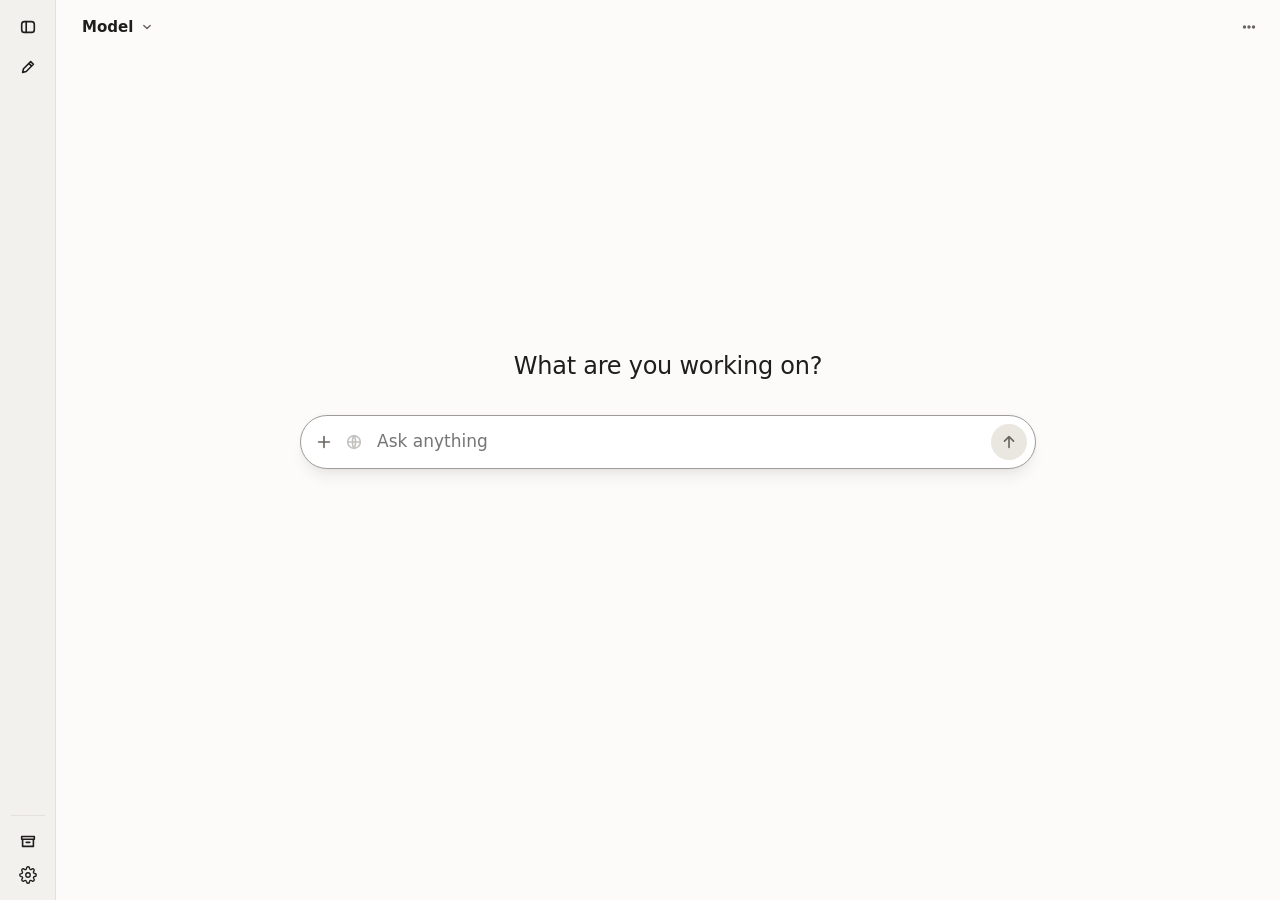
==== commit 0c84170d: "ui: one ⋯ menu for a chat (header and sidebar rows) replaces five icon buttons; 'Instructions for th" ====
--- a/app/static/index.html
+++ b/app/static/index.html
@@ -80,10 +80,11 @@
           aria-label="Settings"
           title="Settings"
         >
-          <svg viewBox="0 0 20 20" aria-hidden="true">
-            <circle cx="10" cy="10" r="2.5" />
+          <!-- a gear (Feather's "settings", MIT), so it is not mistaken for a sun -->
+          <svg viewBox="0 0 24 24" aria-hidden="true">
+            <circle cx="12" cy="12" r="3" />
             <path
-              d="M10 2.5v2M10 15.5v2M2.5 10h2M15.5 10h2M4.7 4.7l1.4 1.4M13.9 13.9l1.4 1.4M4.7 15.3l1.4-1.4M13.9 6.1l1.4-1.4"
+              d="M19.4 15a1.65 1.65 0 0 0 .33 1.82l.06.06a2 2 0 0 1 0 2.83 2 2 0 0 1-2.83 0l-.06-.06a1.65 1.65 0 0 0-1.82-.33 1.65 1.65 0 0 0-1 1.51V21a2 2 0 0 1-2 2 2 2 0 0 1-2-2v-.09A1.65 1.65 0 0 0 9 19.4a1.65 1.65 0 0 0-1.82.33l-.06.06a2 2 0 0 1-2.83 0 2 2 0 0 1 0-2.83l.06-.06a1.65 1.65 0 0 0 .33-1.82 1.65 1.65 0 0 0-1.51-1H3a2 2 0 0 1-2-2 2 2 0 0 1 2-2h.09A1.65 1.65 0 0 0 4.6 9a1.65 1.65 0 0 0-.33-1.82l-.06-.06a2 2 0 0 1 0-2.83 2 2 0 0 1 2.83 0l.06.06a1.65 1.65 0 0 0 1.82.33H9a1.65 1.65 0 0 0 1-1.51V3a2 2 0 0 1 2-2 2 2 0 0 1 2 2v.09a1.65 1.65 0 0 0 1 1.51 1.65 1.65 0 0 0 1.82-.33l.06-.06a2 2 0 0 1 2.83 0 2 2 0 0 1 0 2.83l-.06.06a1.65 1.65 0 0 0-.33 1.82V9a1.65 1.65 0 0 0 1.51 1H21a2 2 0 0 1 2 2 2 2 0 0 1-2 2h-.09a1.65 1.65 0 0 0-1.51 1z"
             />
           </svg>
           <span class="label">Settings</span>
@@ -120,28 +121,19 @@
           </svg>
         </button>
         <h1 id="title" dir="auto">New chat</h1>
-        <a
-          id="export-btn"
+        <button
+          id="chat-menu-btn"
+          type="button"
           class="icon-btn"
-          download
-          aria-label="Download as Markdown"
-          title="Download as Markdown"
-          hidden
+          aria-haspopup="menu"
+          aria-expanded="false"
+          aria-label="Chat actions"
+          title="Chat actions"
         >
           <svg viewBox="0 0 20 20" aria-hidden="true">
-            <path d="M10 3v9M6 8.5l4 4 4-4M4 16h12" />
-          </svg>
-        </a>
-        <button
-          id="settings-btn"
-          type="button"
-          class="icon-btn"
-          aria-label="Chat settings"
-        >
-          <svg viewBox="0 0 20 20" aria-hidden="true">
-            <path d="M3 6h8M15 6h2M3 14h2M9 14h8" />
-            <circle cx="13" cy="6" r="2" />
-            <circle cx="7" cy="14" r="2" />
+            <path
+              d="M5 10m-1 0a1 1 0 1 0 2 0a1 1 0 1 0-2 0M10 10m-1 0a1 1 0 1 0 2 0a1 1 0 1 0-2 0M15 10m-1 0a1 1 0 1 0 2 0a1 1 0 1 0-2 0"
+            />
           </svg>
         </button>
       </header>
@@ -266,9 +258,11 @@
             <circle cx="13" cy="6" r="2" />
             <circle cx="7" cy="14" r="2" />
           </svg>
-          <span class="menu-name">Chat settings…</span>
-        </button>
-      </div>
+          <span class="menu-name">Instructions for this chat…</span>
+        </button>
+      </div>
+
+      <div id="chat-menu" popover role="menu" aria-label="Chat actions"></div>
 
       <div
         id="retry-menu"
@@ -346,42 +340,55 @@
       aria-labelledby="settings-heading"
     >
       <form method="dialog">
-        <h2 id="settings-heading">Chat settings</h2>
-        <label
-          >Model
-          <select id="set-model"></select
-        ></label>
-        <label
-          >System prompt
-          <textarea
-            id="set-system"
-            dir="auto"
-            rows="4"
-            maxlength="10000"
-            placeholder="Optional. Applies to this conversation only."
-          ></textarea>
-        </label>
-        <label id="effort-field"
-          >Reasoning effort
-          <select id="set-effort"></select>
-        </label>
-        <label id="temp-field"
-          >Temperature
-          <input
-            id="set-temp"
-            type="number"
-            min="0"
-            max="2"
-            step="0.1"
-            placeholder="Default"
-          />
-        </label>
-        <p class="field-note">Changes apply from your next message.</p>
+        <h2 id="settings-heading">Instructions for this chat</h2>
+        <div class="pref-card">
+          <div class="pref-stack">
+            <div class="pref-text">
+              <label for="set-system">System prompt</label>
+              <p id="system-note">
+                What the model should know or do in this chat. It comes after
+                your custom instructions.
+              </p>
+            </div>
+            <textarea
+              id="set-system"
+              dir="auto"
+              rows="4"
+              maxlength="10000"
+              placeholder="Optional"
+              aria-describedby="system-note"
+            ></textarea>
+          </div>
+        </div>
+        <div class="pref-card">
+          <div class="pref-row" id="temp-field">
+            <div class="pref-text">
+              <label for="set-temp">Temperature</label>
+              <p id="temp-note">Higher is more varied, from 0 to 2.</p>
+            </div>
+            <input
+              id="set-temp"
+              type="number"
+              min="0"
+              max="2"
+              step="0.1"
+              placeholder="Default"
+              aria-describedby="temp-note"
+            />
+          </div>
+          <div class="pref-row" id="effort-field">
+            <div class="pref-text">
+              <label for="set-effort">Reasoning effort</label>
+              <p id="effort-note">How long a thinking model thinks first.</p>
+            </div>
+            <select id="set-effort" aria-describedby="effort-note"></select>
+          </div>
+        </div>
+        <p class="field-note">
+          Changes apply from your next message. The model is chosen at the top
+          of the chat.
+        </p>
         <p id="usage-total" class="field-note" hidden></p>
-        <p id="export-row" class="field-note" hidden>
-          Export this chat: <a id="export-md" download>Markdown</a> ·
-          <a id="export-json" download>JSON</a>
-        </p>
         <p class="field-error" role="alert" hidden></p>
         <div class="dialog-actions">
           <button type="button" class="btn" data-cancel>Cancel</button>
--- a/app/static/style.css
+++ b/app/static/style.css
@@ -308,10 +308,6 @@
 .conv .icon-btn:hover {
   color: var(--ink);
 }
-.conv .icon-btn.is-on {
-  opacity: 1;
-  color: var(--accent);
-}
 #archived-btn[aria-pressed='true'] {
   background: var(--hover);
   box-shadow: inset 2px 0 0 var(--accent);
@@ -392,7 +388,8 @@
 /* model menu: a popover under the header button (placed from app.js: CSS anchor positioning is not widely available) */
 #model-menu,
 #tools-menu,
-#retry-menu {
+#retry-menu,
+#chat-menu {
   position: fixed;
   inset: auto;
   margin: 0;
@@ -438,6 +435,28 @@
   text-overflow: ellipsis;
   white-space: nowrap;
 }
+.menu-item > svg {
+  flex: none;
+  width: 16px;
+  height: 16px;
+  color: var(--muted);
+}
+a.menu-item {
+  color: inherit;
+  text-decoration: none;
+}
+.menu-item.is-danger,
+.menu-item.is-danger > svg {
+  color: var(--danger);
+}
+.menu-sep {
+  margin: 6px 4px;
+  border: 0;
+  border-top: 1px solid var(--line);
+}
+#chat-menu {
+  width: min(17rem, 100vw - 16px);
+}
 .menu-tag {
   flex: none;
   font-size: var(--font-size-0);
@@ -507,19 +526,17 @@
   margin: 4px 10px;
 }
 
-#settings-btn,
-#export-btn {
+#chat-menu-btn {
   position: relative;
   color: var(--muted);
 }
-#settings-btn:hover,
-#export-btn:hover {
-  color: var(--ink);
-}
-#settings-btn[data-active] {
+#chat-menu-btn:hover {
+  color: var(--ink);
+}
+#chat-menu-btn[data-active] {
   color: var(--accent);
 }
-#settings-btn[data-active]::after {
+#chat-menu-btn[data-active]::after {
   content: '';
   position: absolute;
   top: 4px;
@@ -955,6 +972,7 @@
 #model-menu:popover-open,
 #tools-menu:popover-open,
 #retry-menu:popover-open,
+#chat-menu:popover-open,
 dialog[open] {
   transition:
     opacity 0.16s var(--ease-out-3),
@@ -967,6 +985,7 @@
   #model-menu:popover-open,
   #tools-menu:popover-open,
   #retry-menu:popover-open,
+  #chat-menu:popover-open,
   dialog[open] {
     opacity: 0;
     translate: 0 -6px;
@@ -1462,6 +1481,17 @@
 #settings-dialog {
   width: min(30rem, 100% - 32px);
 }
+#settings-dialog .pref-card + .pref-card {
+  margin-top: 12px;
+}
+#settings-dialog .pref-row :is(input, select) {
+  width: 8rem;
+  flex: none;
+  margin: 0;
+}
+.pref-row[hidden] + .pref-row {
+  border-top: 0;
+}
 .field-note {
   margin-top: 14px !important;
   font-size: var(--text-sm);
@@ -1574,17 +1604,17 @@
   min-width: 0;
   margin: 0;
 }
-#prefs-dialog :is(.pref-text label, .pref-label) {
+:is(#prefs-dialog, #settings-dialog) :is(.pref-text label, .pref-label) {
   display: block;
   margin: 0;
   font-size: 1rem;
   color: var(--ink);
 }
-#prefs-dialog .pref-text p {
+:is(#prefs-dialog, #settings-dialog) .pref-text p {
   margin: 0;
   font-size: var(--text-sm);
 }
-#prefs-dialog .pref-text code {
+:is(#prefs-dialog, #settings-dialog) .pref-text code {
   font-size: var(--font-size-0);
   color: var(--muted);
 }
@@ -1594,12 +1624,13 @@
   overflow-wrap: anywhere;
   max-width: 55%;
 }
-#prefs-dialog .pref-row :is(select, .btn) {
+:is(#prefs-dialog, #settings-dialog) .pref-row :is(select, .btn) {
   width: auto;
   flex: none;
   margin: 0;
 }
 #prefs-dialog textarea,
+#settings-dialog textarea,
 #prefs-dialog input[type='file'] {
   margin: 0;
 }
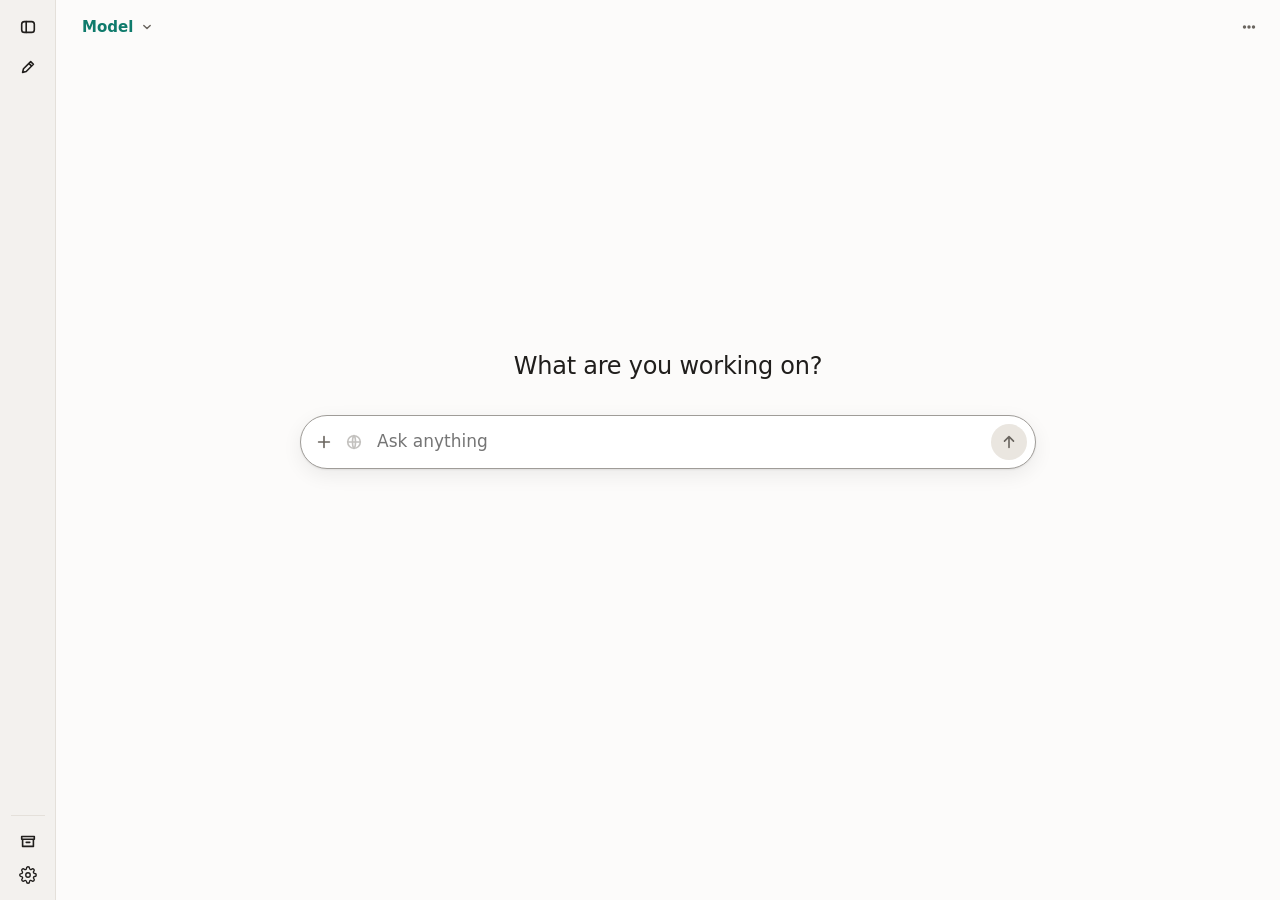
==== commit 75846f1d: "ui: recent chats on the new-chat screen, resizable sidebar, accent model name, quieter light compose" ====
--- a/app/static/index.html
+++ b/app/static/index.html
@@ -20,6 +20,16 @@
   />
   <body>
     <aside id="sidebar" aria-label="Conversations">
+      <div
+        id="sidebar-resize"
+        role="separator"
+        aria-orientation="vertical"
+        aria-label="Sidebar width"
+        aria-valuemin="224"
+        aria-valuemax="480"
+        aria-valuenow="272"
+        tabindex="0"
+      ></div>
       <div class="side-head">
         <span class="brand">ChitChat</span>
         <button
@@ -186,6 +196,7 @@
                   d="M3 10h14M10 3c2.2 2 2.2 12 0 14M10 3c-2.2 2-2.2 12 0 14"
                 />
               </svg>
+              <span class="chip-label">Search</span>
             </button>
             <button
               id="tools-btn"
@@ -233,6 +244,8 @@
         <input id="file-input" type="file" multiple hidden />
       </form>
 
+      <nav id="recent" aria-label="Recent chats" hidden></nav>
+
       <div id="toast" role="status" hidden>
         <span></span>
         <button type="button" class="btn">Undo</button>
--- a/app/static/style.css
+++ b/app/static/style.css
@@ -177,9 +177,10 @@
 /* sidebar: closed by default. Desktop: a narrow icon rail, or the full list when open (it pushes the content).
    Mobile: an overlay drawer (see the media query at the end). */
 body.nav-open {
-  grid-template-columns: 17rem minmax(0, 1fr);
+  grid-template-columns: var(--sidebar-w, 17rem) minmax(0, 1fr);
 }
 #sidebar {
+  position: relative;
   display: flex;
   flex-direction: column;
   min-height: 0;
@@ -187,6 +188,31 @@
   padding: 8px;
   background: var(--bg);
   border-right: 1px solid var(--line);
+}
+/* The edge you drag to change the width (nav.js). Only the open, wide sidebar has it. */
+#sidebar-resize {
+  position: absolute;
+  inset: 0 0 0 auto;
+  z-index: 1;
+  width: 6px;
+  cursor: col-resize;
+  touch-action: none;
+}
+#sidebar-resize:hover,
+#sidebar-resize:focus-visible,
+#sidebar-resize:active {
+  background: linear-gradient(
+    to right,
+    transparent 3px,
+    var(--accent) 3px 5px,
+    transparent 5px
+  );
+}
+#sidebar-resize:focus-visible {
+  outline: 0;
+}
+body:not(.nav-open) #sidebar-resize {
+  display: none;
 }
 .side-head {
   display: flex;
@@ -374,7 +400,13 @@
 .model-btn:hover {
   background: var(--hover);
 }
+.model-btn:hover #model-name {
+  color: var(
+    --ink
+  ); /* the accent is 4.15:1 on the hover background, under the 4.5:1 text needs */
+}
 .model-btn #model-name {
+  color: var(--accent);
   overflow: hidden;
   text-overflow: ellipsis;
   white-space: nowrap;
@@ -597,10 +629,41 @@
 main:not(.is-started) #empty {
   padding-bottom: 24px;
 }
+/* The latest chats under the composer of a new chat. */
+#recent {
+  display: grid;
+  width: min(var(--col), 100% - 32px);
+  margin-inline: auto;
+  padding: 0 8px;
+}
+#recent a {
+  padding: 8px 14px;
+  border-radius: var(--r-sm);
+  color: var(--muted);
+  text-decoration: none;
+  overflow: hidden;
+  text-overflow: ellipsis;
+  white-space: nowrap;
+}
+#recent a:hover {
+  background: var(--hover);
+  color: var(--ink);
+}
+main.is-started #recent {
+  display: none;
+}
 
 /* messages */
 .msg {
   margin: 0 0 var(--size-5);
+}
+/* Your message and the reply to it are one exchange: closer together than a reply and your next message. */
+.msg.user {
+  margin-bottom: var(--size-2);
+}
+.msg.user .actions {
+  min-height: 24px;
+  margin-top: 2px;
 }
 .msg.is-found {
   background: color-mix(in srgb, var(--accent) 14%, transparent);
@@ -669,6 +732,36 @@
   width: fit-content;
   padding: 2px 0;
   cursor: pointer;
+}
+/* One disclosure marker for the reasoning and the tool calls: the chevron icons of the rest of the page, not the
+   browser's triangle. It turns down when open, and points the other way in right-to-left text. */
+:is(.reasoning, .tool-call) summary {
+  display: flex;
+  align-items: center;
+  gap: 6px;
+  list-style: none;
+}
+:is(.reasoning, .tool-call) summary::-webkit-details-marker {
+  display: none;
+}
+:is(.reasoning, .tool-call) summary::before {
+  content: '';
+  flex: none;
+  width: 0.4em;
+  height: 0.4em;
+  border-right: 1.6px solid currentColor;
+  border-bottom: 1.6px solid currentColor;
+  rotate: -45deg;
+  transition: rotate 0.15s var(--ease-out-3);
+}
+:is(.reasoning, .tool-call) summary:dir(rtl)::before {
+  rotate: 135deg;
+}
+:is(.reasoning, .tool-call)[open] > summary::before {
+  rotate: 45deg;
+}
+.tool-call:not(:has(.tool-body > *)) summary::before {
+  display: none;
 }
 .reasoning summary:hover {
   color: var(--ink);
@@ -908,11 +1001,17 @@
 .actions .icon-btn {
   padding: 5px;
 }
-.model-tag {
-  align-self: center;
-  margin-inline-start: 6px;
+.reply-meta {
+  display: flex;
+  align-items: center;
+  gap: 8px;
+  margin-inline-start: 10px;
   font-size: var(--font-size-0);
   color: var(--muted);
+}
+.usage-tag::before {
+  content: '·';
+  margin-inline-end: 8px;
 }
 .versions {
   display: inline-flex;
@@ -1059,14 +1158,19 @@
   border: 1px solid var(--line);
   border-radius: var(--size-6);
   background: var(--raised);
-  box-shadow: var(--shadow-2);
+  /* Quiet in light, where Open Props' shadow-2 looked like a second outline next to the border */
+  box-shadow:
+    0 1px 2px light-dark(rgb(0 0 0 / 0.05), rgb(0 0 0 / 0.5)),
+    0 4px 14px light-dark(rgb(0 0 0 / 0.04), rgb(0 0 0 / 0.3));
   transition:
     border-color 0.15s var(--ease-out-3),
     box-shadow 0.2s var(--ease-out-3);
 }
 .composer:focus-within {
   border-color: color-mix(in srgb, var(--ink) 35%, var(--line));
-  box-shadow: var(--shadow-3);
+  box-shadow:
+    0 1px 2px light-dark(rgb(0 0 0 / 0.07), rgb(0 0 0 / 0.55)),
+    0 6px 20px light-dark(rgb(0 0 0 / 0.07), rgb(0 0 0 / 0.4));
 }
 /* stacked: when the text wraps (set from app.js), and always on narrow screens, where the controls would squeeze the input */
 .composer.is-multiline {
@@ -1163,6 +1267,24 @@
 }
 #search-toggle[aria-pressed='true'] {
   color: var(--accent);
+}
+/* On, it says so in words as well as in color: "Search" beside the globe. No background: a highlighted button was
+   taken out on purpose (docs/ui-review.md). */
+#search-toggle .chip-label {
+  display: none;
+  font-size: var(--text-sm);
+}
+#search-toggle[aria-pressed='true'] {
+  display: inline-flex;
+  align-items: center;
+  gap: 6px;
+  padding: 0 10px 0 8px;
+}
+#search-toggle[aria-pressed='true'] .chip-label {
+  display: inline;
+  color: var(
+    --ink
+  ); /* the globe is the accent; the word must stay readable on the hover background too */
 }
 .composer-note {
   margin: 6px 12px 0;
@@ -1802,6 +1924,9 @@
 }
 
 @media (max-width: 760px) {
+  #sidebar-resize {
+    display: none;
+  }
   body,
   body.nav-open {
     grid-template: minmax(0, 1fr) / minmax(0, 1fr);
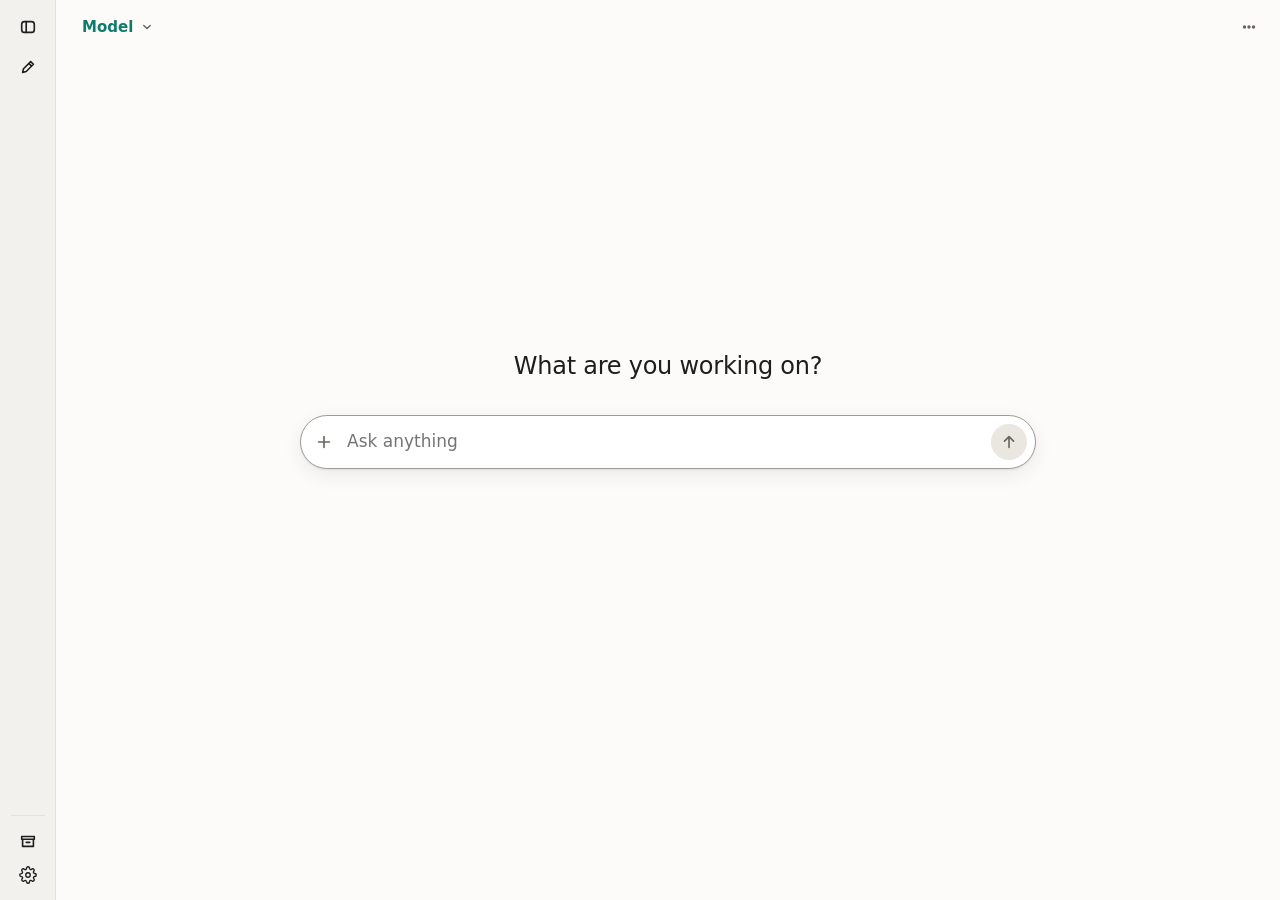
==== commit ba666f20: "ui: web search is a row in the Tools menu; the globe goes, and the word that came off it with it Two" ====
--- a/app/static/index.html
+++ b/app/static/index.html
@@ -180,23 +180,6 @@
               <svg viewBox="0 0 20 20" aria-hidden="true">
                 <path d="M10 4v12M4 10h12" />
               </svg>
-            </button>
-            <button
-              id="search-toggle"
-              type="button"
-              class="icon-btn"
-              aria-pressed="false"
-              aria-label="Web search"
-              title="Web search: off"
-              disabled
-            >
-              <svg viewBox="0 0 20 20" aria-hidden="true">
-                <circle cx="10" cy="10" r="7" />
-                <path
-                  d="M3 10h14M10 3c2.2 2 2.2 12 0 14M10 3c-2.2 2-2.2 12 0 14"
-                />
-              </svg>
-              <span class="chip-label">Search</span>
             </button>
             <button
               id="tools-btn"
--- a/app/static/style.css
+++ b/app/static/style.css
@@ -524,6 +524,8 @@
   font-size: var(--font-size-0);
   color: var(--muted);
 }
+/* A tool on is the accent on the wrench and nothing else. No background: a highlighted button was taken out on
+   purpose (docs/ui-review.md). */
 #tools-btn[data-active] {
   color: var(--accent);
 }
@@ -1000,6 +1002,13 @@
 }
 .actions .icon-btn {
   padding: 5px;
+}
+.actions .icon-btn.with-label {
+  display: inline-flex;
+  align-items: center;
+  gap: 6px;
+  padding: 5px 10px 5px 8px;
+  font-size: var(--text-sm);
 }
 .reply-meta {
   display: flex;
@@ -1259,32 +1268,8 @@
   outline: 2px solid var(--accent);
   outline-offset: 2px;
 }
-#search-toggle {
-  padding: 0 6px;
-}
-#search-toggle[hidden] {
+#tools-btn[hidden] {
   display: none;
-}
-#search-toggle[aria-pressed='true'] {
-  color: var(--accent);
-}
-/* On, it says so in words as well as in color: "Search" beside the globe. No background: a highlighted button was
-   taken out on purpose (docs/ui-review.md). */
-#search-toggle .chip-label {
-  display: none;
-  font-size: var(--text-sm);
-}
-#search-toggle[aria-pressed='true'] {
-  display: inline-flex;
-  align-items: center;
-  gap: 6px;
-  padding: 0 10px 0 8px;
-}
-#search-toggle[aria-pressed='true'] .chip-label {
-  display: inline;
-  color: var(
-    --ink
-  ); /* the globe is the accent; the word must stay readable on the hover background too */
 }
 .composer-note {
   margin: 6px 12px 0;
@@ -1987,6 +1972,11 @@
   .conv a {
     padding-block: 11px;
   }
+  /* the rows of every menu: the chat menu, the model lists and the tools */
+  .menu-item,
+  .tool-row {
+    min-height: 44px;
+  }
 }
 @media (prefers-reduced-motion: reduce) {
   #sidebar {
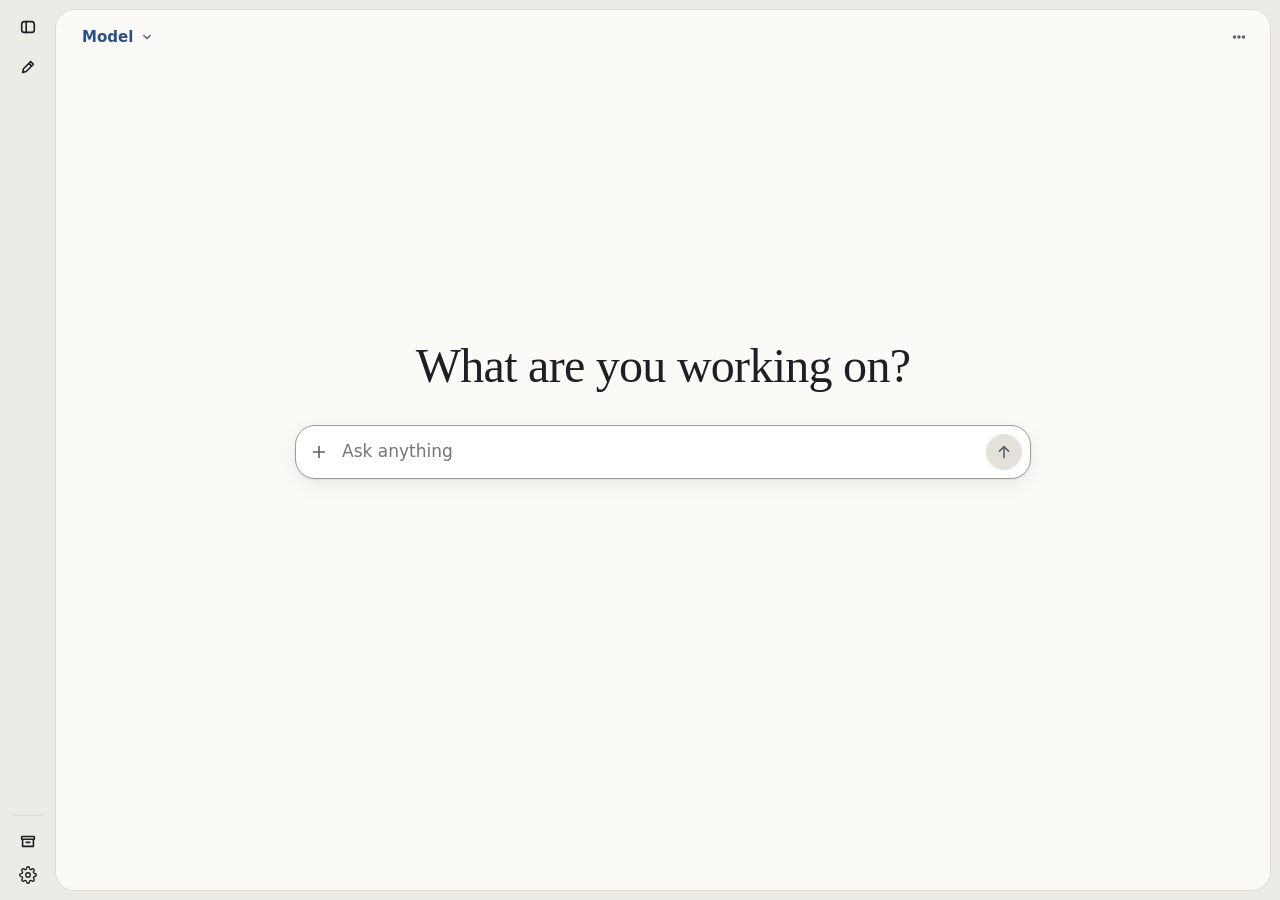
==== commit bd4529cd: "ui: the Folio look: a sheet on a desk, serif replies and titles, ink-blue accent Chosen from the fiv" ====
--- a/app/static/index.html
+++ b/app/static/index.html
@@ -16,7 +16,7 @@
   <script src="early/theme.js"></script>
   <link
     rel="icon"
-    href="data:image/svg+xml,%3Csvg xmlns='http://www.w3.org/2000/svg' viewBox='0 0 20 20'%3E%3Crect width='20' height='20' rx='5' fill='%230f7b6c'/%3E%3Cpath d='M5 6h10M5 10h7' stroke='white' stroke-width='1.8' stroke-linecap='round'/%3E%3C/svg%3E"
+    href="data:image/svg+xml,%3Csvg xmlns='http://www.w3.org/2000/svg' viewBox='0 0 20 20'%3E%3Crect width='20' height='20' rx='5' fill='%232d4f87'/%3E%3Cpath d='M5 6h10M5 10h7' stroke='white' stroke-width='1.8' stroke-linecap='round'/%3E%3C/svg%3E"
   />
   <body>
     <aside id="sidebar" aria-label="Conversations">
--- a/app/static/style.css
+++ b/app/static/style.css
@@ -1,56 +1,58 @@
 :root {
   color-scheme: light dark;
-  /* Warm graphite and paper, one deep teal accent. Light: paper page (--bg, also the sidebar), brighter sheet
-     (--surface) for the conversation. Dark: warm charcoal, never pure black. */
-  --bg: light-dark(#f3f1ee, #141312);
-  --surface: light-dark(#fcfbfa, #1b1a19);
+  /* Folio (design/mockups/folio.html): the conversation is a sheet of paper on a slightly darker desk (--bg, also
+     the sidebar). Answers are set in a serif, everything you operate in a quiet sans. One ink-blue accent. */
+  --bg: light-dark(#ecebe5, #131417);
+  --surface: light-dark(#fbfaf6, #1b1d22);
   --raised: light-dark(
     #ffffff,
-    #262422
-  ); /* the composer: lifted off the page */
-  --ink: light-dark(#201e1c, #ece9e5);
-  --muted: light-dark(#6a655f, #a39d96);
-  --line: light-dark(#e4e0da, #2f2c29);
-  --hover: light-dark(#eae6e0, #2a2724);
-  --accent: light-dark(#0f7b6c, #5fd0bc);
-  --on-accent: light-dark(#ffffff, #0f1412);
+    #23262c
+  ); /* the composer: lifted off the sheet */
+  --ink: light-dark(#1d1f24, #e9e8e3);
+  --muted: light-dark(#5c6068, #9b9ea6);
+  --line: light-dark(#dedcd3, #2d3038);
+  --hover: light-dark(#e3e1d9, #262930);
+  --accent: light-dark(#2d4f87, #93b2ee);
+  --accent-soft: light-dark(#e3e9f4, #26324a);
+  --on-accent: light-dark(#ffffff, #0f1420);
   --danger: light-dark(#b42318, #ff9087);
   --spark-1: var(
     --accent
   ); /* the send button's hover gradient: the accent, then three more hues */
-  --spark-2: light-dark(#3b5bdb, #8fa4ff);
+  --spark-2: light-dark(#0f7b6c, #5fd0bc);
   --spark-3: light-dark(#d6336c, #ff9bc2);
   --spark-4: light-dark(#e8801f, #ffc07a);
   --bubble: light-dark(
-    #ebe7e1,
-    #2a2724
-  ); /* sent messages and inline code: a step above the page */
-  --shadow-color: 30 10% 14%; /* Open Props' shadows take their hue from here: warm, to match */
+    #eceae2,
+    #262930
+  ); /* sent messages and inline code: a step above the sheet */
+  --shadow-color: 220 10% 14%; /* Open Props' shadows take their hue from here */
   --r-sm: var(--size-2); /* controls */
   --r-lg: var(--size-3); /* containers: menus, dialogs, code blocks, bubbles */
   --text-sm: 0.875rem; /* secondary text; --font-size-0 (.75rem) is for the smallest */
-  /* ChatGPT's own stack (read from chatgpt.com): no web font, the OS interface font: San Francisco on macOS and
-     iOS, Segoe UI on Windows */
   --sans:
-    ui-sans-serif, -apple-system, system-ui, 'Segoe UI', Helvetica,
-    'Apple Color Emoji', Arial, sans-serif, 'Segoe UI Emoji', 'Segoe UI Symbol';
+    'Avenir Next', 'Helvetica Neue', ui-sans-serif, system-ui, 'Segoe UI',
+    Helvetica, 'Apple Color Emoji', Arial, sans-serif, 'Segoe UI Emoji',
+    'Segoe UI Symbol';
+  /* the model's words and the chat title: OS fonts, no download */
+  --serif: 'Iowan Old Style', Charter, 'Palatino Linotype', Georgia, serif;
   --mono: ui-monospace, 'SF Mono', Menlo, Consolas, monospace;
   --col: 46rem;
   --measure: 62ch; /* the longest line of answer text; code, tables and math may run to the column */
 }
 @media (prefers-color-scheme: dark) {
   :root {
-    --shadow-color: 30 20% 2%;
+    --shadow-color: 220 20% 2%;
   }
 }
 /* The Appearance setting's choice (preferences.js) beats the system's; "system" sets no attribute. */
 :root[data-theme='light'] {
   color-scheme: light;
-  --shadow-color: 30 10% 14%;
+  --shadow-color: 220 10% 14%;
 }
 :root[data-theme='dark'] {
   color-scheme: dark;
-  --shadow-color: 30 20% 2%;
+  --shadow-color: 220 20% 2%;
 }
 
 * {
@@ -72,7 +74,7 @@
   height: 100dvh;
   display: grid;
   grid-template: minmax(0, 1fr) / 3.5rem minmax(0, 1fr);
-  background: var(--surface);
+  background: var(--bg);
   color: var(--ink);
   font: 15px/var(--font-lineheight-3) var(--sans);
   -webkit-font-smoothing: antialiased;
@@ -187,7 +189,6 @@
   overflow: hidden;
   padding: 8px;
   background: var(--bg);
-  border-right: 1px solid var(--line);
 }
 /* The edge you drag to change the width (nav.js). Only the open, wide sidebar has it. */
 #sidebar-resize {
@@ -221,7 +222,7 @@
   padding: 4px 4px 8px 10px;
 }
 .brand {
-  font-weight: var(--font-weight-7);
+  font: italic 600 1.35rem var(--serif);
   letter-spacing: -0.01em;
 }
 .side-item {
@@ -306,8 +307,9 @@
   background: var(--hover);
 }
 .conv:has([aria-current]) {
-  background: var(--hover);
-  box-shadow: inset 2px 0 0 var(--accent);
+  background: var(--surface);
+  box-shadow: 0 0 0 1px var(--line);
+  font-weight: 600;
 }
 .conv a {
   flex: 1;
@@ -359,9 +361,14 @@
 /* main column */
 main {
   display: grid;
-  grid-template-rows: auto minmax(0, 1fr) auto;
+  grid-template: auto minmax(0, 1fr) auto / minmax(0, 1fr);
   min-width: 0;
   position: relative;
+  margin: 10px 10px 10px 0;
+  background: var(--surface);
+  border-radius: 18px;
+  box-shadow: 0 0 0 1px var(--line);
+  overflow: hidden;
 }
 .topbar {
   display: flex;
@@ -369,15 +376,14 @@
   gap: 8px;
   padding: 10px 16px;
   min-height: 52px;
-  border-bottom: 1px solid var(--line);
+  border-bottom: 0;
 }
 #title {
   flex: 1;
   min-width: 0;
   margin: 0;
-  font-size: var(--text-sm);
-  font-weight: 500;
-  color: var(--muted);
+  font: 600 1.05rem var(--serif);
+  color: var(--ink);
   overflow: hidden;
   text-overflow: ellipsis;
   white-space: nowrap;
@@ -437,6 +443,11 @@
   max-height: min(20rem, 50dvh);
   overflow-y: auto;
 }
+/* Seven tools with a hint each are taller than the room above the composer of a new chat: the list scrolls. */
+#tools-list {
+  max-height: min(16rem, 40dvh);
+  overflow-y: auto;
+}
 .menu-item {
   display: flex;
   align-items: center;
@@ -596,9 +607,8 @@
 }
 #empty h1 {
   margin: 0;
-  font: var(--font-weight-4) var(--font-size-4)/var(--font-lineheight-2)
-    var(--sans);
-  letter-spacing: -0.01em;
+  font: 300 clamp(2rem, 4.6vw, 3rem) / 1.12 var(--serif);
+  letter-spacing: -0.015em;
   text-align: center;
   text-wrap: balance;
 }
@@ -702,7 +712,7 @@
   overflow-wrap: anywhere;
 }
 .msg.assistant .body {
-  font: 1rem/1.75 var(--sans);
+  font: 1.1rem/1.72 var(--serif);
   overflow-wrap: anywhere;
 }
 .msg.assistant .body :is(p, ul, ol, blockquote) {
@@ -953,7 +963,7 @@
 .hljs-attr,
 .hljs-attribute,
 .hljs-symbol {
-  color: light-dark(#a15c00, #f0b866);
+  color: light-dark(#8f5200, #f0b866);
 }
 .hljs-title,
 .hljs-section,
@@ -1165,7 +1175,7 @@
   gap: 0 4px;
   padding: 8px;
   border: 1px solid var(--line);
-  border-radius: var(--size-6);
+  border-radius: 20px;
   background: var(--raised);
   /* Quiet in light, where Open Props' shadow-2 looked like a second outline next to the border */
   box-shadow:
@@ -1768,6 +1778,8 @@
   width: 32px;
   height: 20px;
   margin: 0;
+  padding: 0; /* not the text-field padding and border of `dialog input` */
+  border: 0;
   border-radius: 999px;
   background: color-mix(in srgb, var(--muted) 45%, var(--surface));
   cursor: pointer;
@@ -1934,6 +1946,11 @@
   #sidebar .nav-toggle {
     display: none;
   }
+  main {
+    margin: 0;
+    border-radius: 0;
+    box-shadow: none;
+  }
   #scrim {
     position: fixed;
     inset: 0;
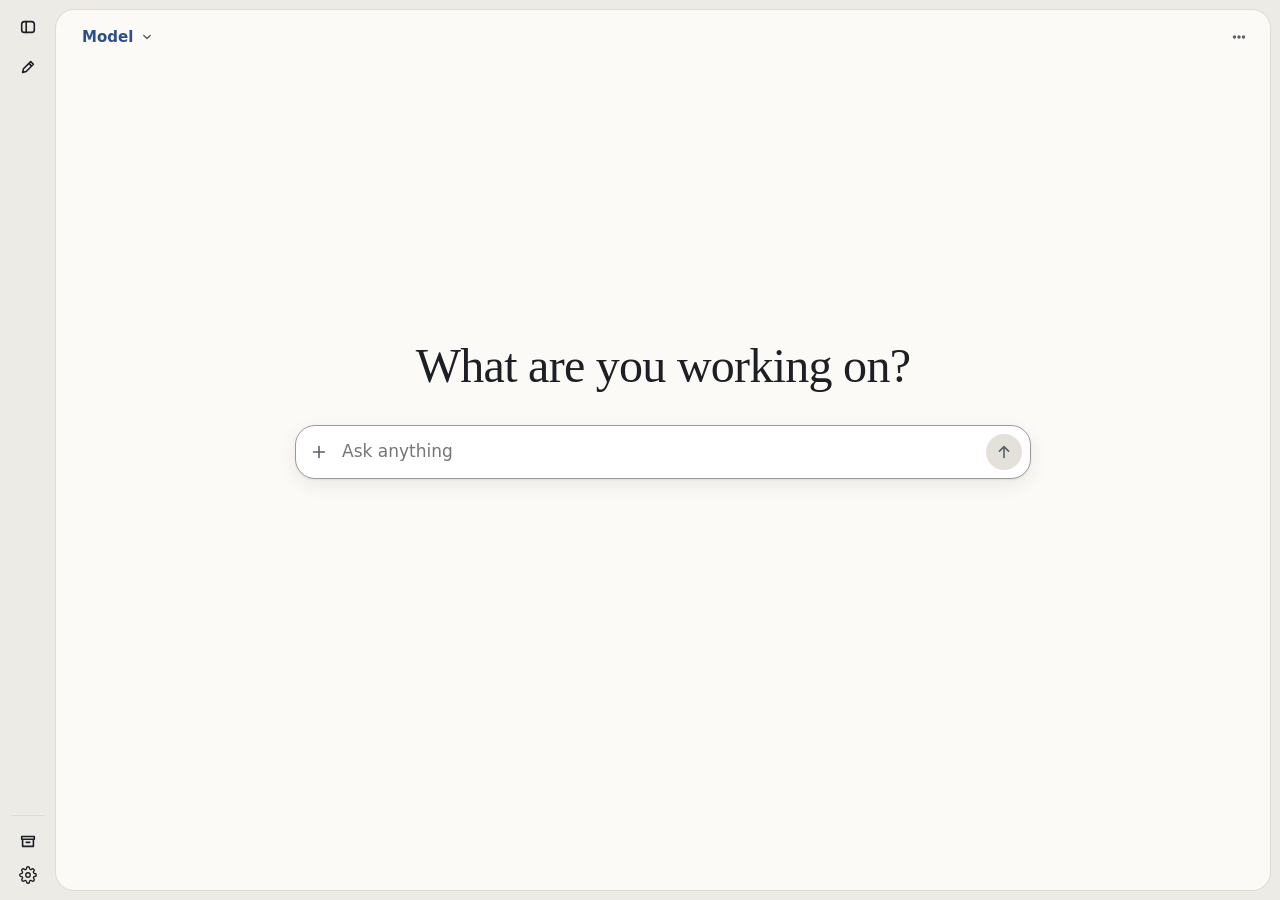
==== commit f7e128bd: "ui: find in chat: Mod+F or the chat menu, matches painted with the CSS Custom Highlight API Co-Autho" ====
--- a/app/static/index.html
+++ b/app/static/index.html
@@ -132,6 +132,17 @@
         </button>
         <h1 id="title" dir="auto">New chat</h1>
         <button
+          id="sources-btn"
+          type="button"
+          class="sources-btn"
+          aria-controls="sources"
+          aria-expanded="false"
+          hidden
+        >
+          <span class="site-dots" aria-hidden="true"></span>
+          <span class="count"></span>
+        </button>
+        <button
           id="chat-menu-btn"
           type="button"
           class="icon-btn"
@@ -147,6 +158,56 @@
           </svg>
         </button>
       </header>
+
+      <div
+        id="find"
+        class="find"
+        role="search"
+        aria-label="Find in chat"
+        hidden
+      >
+        <input
+          id="find-input"
+          type="search"
+          placeholder="Find in chat"
+          aria-label="Find in chat"
+          autocomplete="off"
+        />
+        <span id="find-count" role="status"></span>
+        <button
+          id="find-prev"
+          type="button"
+          class="icon-btn"
+          aria-label="Previous match"
+          title="Previous (Shift+Enter)"
+        >
+          <svg viewBox="0 0 20 20" aria-hidden="true">
+            <path d="M5 12l5-5 5 5" />
+          </svg>
+        </button>
+        <button
+          id="find-next"
+          type="button"
+          class="icon-btn"
+          aria-label="Next match"
+          title="Next (Enter)"
+        >
+          <svg viewBox="0 0 20 20" aria-hidden="true">
+            <path d="M5 8l5 5 5-5" />
+          </svg>
+        </button>
+        <button
+          id="find-close"
+          type="button"
+          class="icon-btn"
+          aria-label="Close find"
+          title="Close (Escape)"
+        >
+          <svg viewBox="0 0 20 20" aria-hidden="true">
+            <path d="M5 5l10 10M15 5L5 15" />
+          </svg>
+        </button>
+      </div>
 
       <div id="messages" role="log" aria-label="Messages" tabindex="-1">
         <div id="empty">
@@ -281,6 +342,22 @@
         </p>
       </div>
     </main>
+    <aside id="sources" aria-label="Sources" hidden>
+      <div class="sources-head">
+        <h2>Sources</h2>
+        <button
+          id="sources-close"
+          type="button"
+          class="icon-btn"
+          aria-label="Close sources"
+        >
+          <svg viewBox="0 0 20 20" aria-hidden="true">
+            <path d="M5 5l10 10M15 5L5 15" />
+          </svg>
+        </button>
+      </div>
+      <div id="sources-list" tabindex="0"></div>
+    </aside>
 
     <dialog id="rename-dialog" closedby="any" aria-labelledby="rename-heading">
       <form method="dialog">
--- a/app/static/style.css
+++ b/app/static/style.css
@@ -181,6 +181,13 @@
 body.nav-open {
   grid-template-columns: var(--sidebar-w, 17rem) minmax(0, 1fr);
 }
+/* the Sources panel is a third column (sources.js) */
+body.sources-open {
+  grid-template-columns: 3.5rem minmax(0, 1fr) 21rem;
+}
+body.sources-open.nav-open {
+  grid-template-columns: var(--sidebar-w, 17rem) minmax(0, 1fr) 21rem;
+}
 #sidebar {
   position: relative;
   display: flex;
@@ -644,18 +651,36 @@
 /* The latest chats under the composer of a new chat. */
 #recent {
   display: grid;
+  grid-template-columns: minmax(0, 1fr);
   width: min(var(--col), 100% - 32px);
   margin-inline: auto;
   padding: 0 8px;
 }
+#recent h2 {
+  margin: 4px 0 4px 14px;
+  font: 600 0.78rem var(--sans);
+  color: var(--muted);
+}
 #recent a {
+  display: flex;
+  justify-content: space-between;
+  gap: 16px;
   padding: 8px 14px;
   border-radius: var(--r-sm);
-  color: var(--muted);
+  color: var(--ink);
   text-decoration: none;
+  font: 1rem var(--serif);
+}
+#recent a span {
+  min-width: 0;
   overflow: hidden;
   text-overflow: ellipsis;
   white-space: nowrap;
+}
+#recent time {
+  flex: none;
+  color: var(--muted);
+  font: 0.8125rem var(--sans);
 }
 #recent a:hover {
   background: var(--hover);
@@ -885,6 +910,10 @@
   font: 0.92rem/1.5 var(--sans);
 }
 .msg.assistant .body :is(th, td) {
+  /* The reply's `overflow-wrap: anywhere` lets a column shrink to one letter on a narrow screen; here a word
+     stays whole, a column keeps a readable width, and the table scrolls sideways instead (it is focusable). */
+  overflow-wrap: normal;
+  min-width: 6rem;
   padding: 6px 12px;
   border: 1px solid var(--line);
   text-align: start;
@@ -2000,3 +2029,184 @@
     transition: none;
   }
 }
+
+/* sources: the button in the header, the panel, and the numbered chips in a reply */
+.sources-btn {
+  display: inline-flex;
+  align-items: center;
+  gap: 8px;
+  padding: 5px 12px 5px 8px;
+  border: 1px solid var(--line);
+  border-radius: 999px;
+  color: var(--muted);
+  font-size: 0.8125rem;
+}
+.sources-btn:hover,
+.sources-btn[aria-expanded='true'] {
+  background: var(--hover);
+  color: var(--ink);
+}
+.site-dots {
+  display: inline-flex;
+}
+.site-dots i,
+.source-host i {
+  width: 18px;
+  height: 18px;
+  border-radius: 50%;
+  border: 2px solid var(--surface);
+  color: #fff;
+  font: 700 9px/14px var(--sans);
+  font-style: normal;
+  text-align: center;
+}
+.site-dots i + i {
+  margin-left: -6px;
+}
+#sources {
+  display: flex;
+  flex-direction: column;
+  min-height: 0;
+  overflow: hidden;
+  padding: 10px 10px 10px 0;
+}
+.sources-head {
+  display: flex;
+  align-items: center;
+  justify-content: space-between;
+  padding: 8px 8px 8px 12px;
+}
+.sources-head h2 {
+  margin: 0;
+  font: 600 1.05rem var(--serif);
+}
+#sources-list {
+  flex: 1;
+  min-height: 0;
+  overflow-y: auto;
+  padding: 2px 4px 8px 12px;
+}
+.source-card {
+  display: block;
+  margin-bottom: 10px;
+  padding: 14px;
+  border-radius: 14px;
+  background: var(--surface);
+  box-shadow: 0 0 0 1px var(--line);
+  color: inherit;
+  text-decoration: none;
+}
+.source-card:hover,
+.source-card.is-hit {
+  box-shadow: 0 0 0 1px var(--accent);
+}
+.source-host {
+  display: flex;
+  align-items: center;
+  gap: 8px;
+  font-size: 0.78rem;
+  color: var(--muted);
+}
+.source-card strong {
+  display: block;
+  margin: 8px 0 4px;
+  font: 600 1rem/1.3 var(--serif);
+}
+.source-card p {
+  margin: 0;
+  font-size: 0.85rem;
+  color: var(--muted);
+  display: -webkit-box;
+  -webkit-line-clamp: 3;
+  -webkit-box-orient: vertical;
+  overflow: hidden;
+}
+.msg.assistant .body a.cite {
+  display: inline-block;
+  margin-left: 3px;
+  padding: 0 6px;
+  border-radius: 6px;
+  background: var(--accent-soft);
+  color: var(--accent);
+  font: 600 0.72rem/1.1rem var(--sans);
+  text-decoration: none;
+  vertical-align: 2px;
+}
+.msg.assistant .body a.cite:hover {
+  background: var(--accent);
+  color: var(--on-accent);
+}
+@media (max-width: 760px) {
+  body.sources-open {
+    grid-template-columns: minmax(0, 1fr);
+  }
+  #sources {
+    position: fixed;
+    inset: 0 0 0 auto;
+    z-index: var(--layer-3);
+    width: min(21rem, 92vw);
+    padding: 10px;
+    background: var(--bg);
+  }
+  .sources-btn .count {
+    display: none;
+  }
+  .sources-btn {
+    padding: 4px 8px 4px 6px;
+  }
+  /* the title keeps room: model name, then the chat's name, then the buttons */
+  .model-btn {
+    max-width: 6rem;
+  }
+  .site-dots i:nth-child(n + 3) {
+    display: none;
+  }
+}
+
+/* find in chat (find.js): a bar at the top right of the sheet, and the matches painted on the text */
+.find {
+  position: absolute;
+  top: 52px;
+  right: 16px;
+  z-index: var(--layer-2);
+  display: flex;
+  align-items: center;
+  gap: 2px;
+  padding: 4px 4px 4px 12px;
+  border-radius: 12px;
+  background: var(--raised);
+  box-shadow:
+    0 0 0 1px var(--line),
+    var(--shadow-3);
+}
+.find input {
+  width: 11rem;
+  border: 0;
+  outline: 0;
+  background: none;
+  color: inherit;
+  font: inherit;
+}
+#find-count {
+  min-width: 4.5rem;
+  color: var(--muted);
+  font-size: 0.8125rem;
+  text-align: end;
+  white-space: nowrap;
+}
+::highlight(find) {
+  background: color-mix(in srgb, var(--accent) 25%, transparent);
+}
+::highlight(find-current) {
+  background: var(--accent);
+  color: var(--on-accent);
+}
+@media (max-width: 760px) {
+  .find {
+    left: 16px;
+  }
+  .find input {
+    flex: 1;
+    min-width: 0;
+  }
+}
